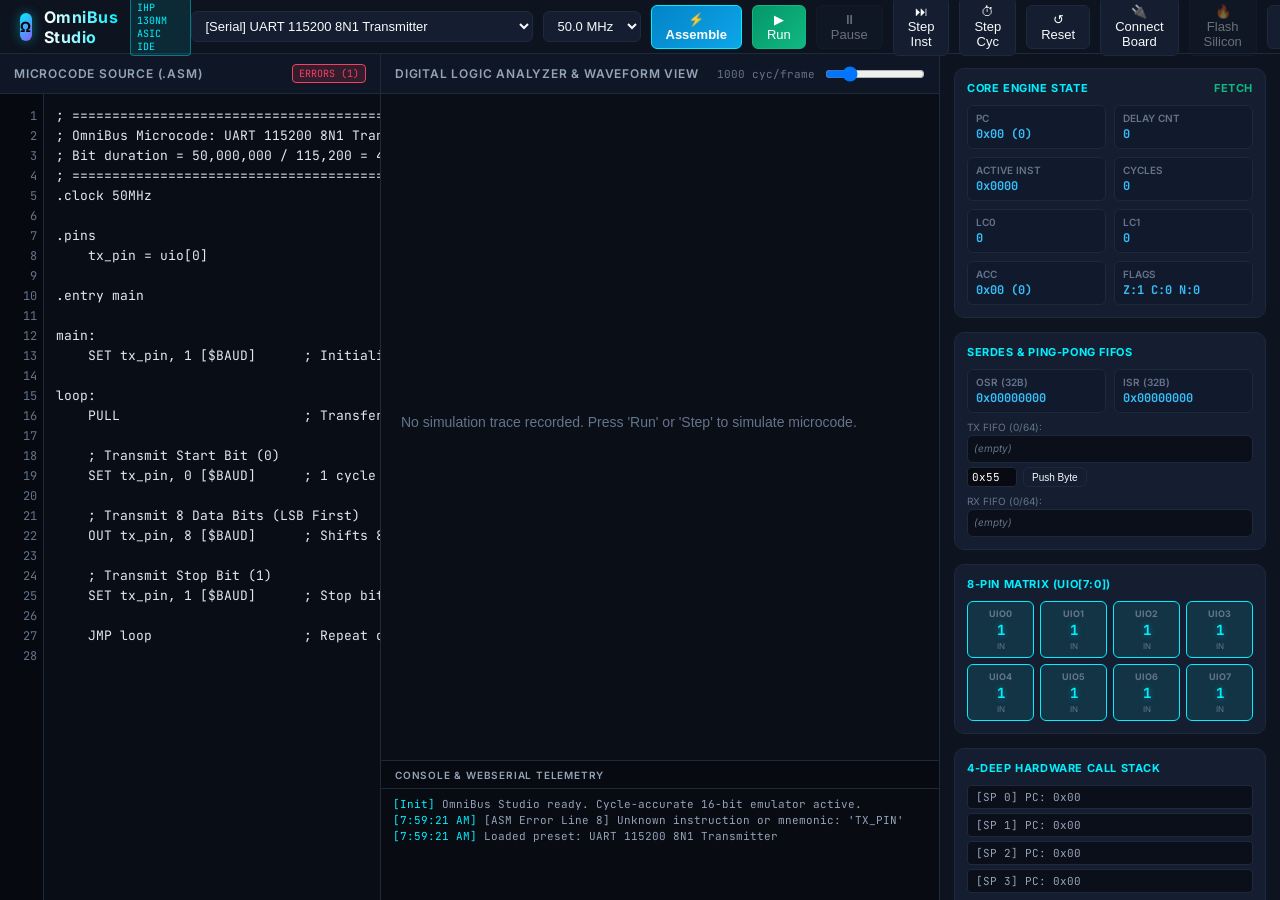
==== web_ide/index.html @ 650d601a "feat(web_ide): Task 31 OmniBus Studio - Interactive Web IDE & Silicon Emulator" ====
<!DOCTYPE html>
<html lang="en">
<head>
    <meta charset="UTF-8">
    <meta name="viewport" content="width=device-width, initial-scale=1.0">
    <title>OmniBus Studio | Interactive Web IDE & Silicon Emulator</title>
    <meta name="description" content="Cycle-accurate silicon micro-engine emulator, macro assembler, logic analyzer, and WebSerial flasher for the OmniBus Protocol Emulator ASIC.">
    <link rel="stylesheet" href="css/style.css">
</head>
<body>

    <!-- Top Navigation & Global Toolbar -->
    <header class="top-nav">
        <div class="brand-section">
            <div class="brand-logo">Ω</div>
            <h1 class="brand-title">OmniBus Studio</h1>
            <span class="brand-chip-tag">IHP 130nm ASIC IDE</span>
        </div>

        <div class="toolbar-actions">
            <!-- Preset Selector -->
            <select id="preset-select" class="select-control" title="Select Example Preset"></select>

            <!-- Clock Frequency -->
            <select id="clock-freq-select" class="select-control" title="Master Clock Frequency">
                <option value="50000000" selected>50.0 MHz</option>
                <option value="25000000">25.0 MHz</option>
                <option value="12000000">12.0 MHz</option>
            </select>

            <!-- Execution Controls -->
            <button id="btn-assemble" class="btn btn-primary" title="Assemble Microcode (Ctrl+B)">⚡ Assemble</button>
            <button id="btn-run" class="btn btn-success" title="Run Continuous Simulation">▶ Run</button>
            <button id="btn-pause" class="btn" disabled title="Pause Simulation">⏸ Pause</button>
            <button id="btn-step-inst" class="btn" title="Step 1 Instruction">⏭ Step Inst</button>
            <button id="btn-step-cycle" class="btn" title="Step 1 Clock Cycle">⏱ Step Cyc</button>
            <button id="btn-reset" class="btn" title="Reset Micro-engine">↺ Reset</button>

            <!-- Hardware WebSerial Flasher -->
            <button id="btn-connect-serial" class="btn" title="Connect to Tang Console 60K / Nano 20K via WebSerial">🔌 Connect Board</button>
            <button id="btn-flash-serial" class="btn" disabled title="Flash Microcode to FPGA Silicon">🔥 Flash Silicon</button>

            <!-- Export Buttons -->
            <button id="btn-export-hex" class="btn" title="Export Verilog $readmemh HEX">💾 Hex</button>
            <button id="btn-export-vcd" class="btn" title="Export Sigrok/PulseView VCD">📈 VCD</button>
        </div>
    </header>

    <!-- Main Multi-Pane Workspace -->
    <main class="main-workspace">
        
        <!-- Left Pane: Microcode Editor -->
        <section class="panel editor-panel">
            <div class="panel-header">
                <div class="panel-title">
                    <span>Microcode Source (.asm)</span>
                </div>
                <div id="status-badge" class="status-badge ok">READY</div>
            </div>

            <div class="editor-container">
                <div id="line-numbers" class="line-numbers">1</div>
                <textarea id="code-editor" class="code-textarea" spellcheck="false" placeholder="; Enter OmniBus 16-bit microcode here..."></textarea>
            </div>
        </section>

        <!-- Center Pane: Logic Analyzer Waveform & Console -->
        <section class="panel center-pane">
            <div class="panel-header">
                <div class="panel-title">
                    <span>Digital Logic Analyzer & Waveform View</span>
                </div>
                <div style="display: flex; align-items: center; gap: 10px;">
                    <span id="speed-label" style="font-size: 11px; font-family: var(--font-mono); color: var(--text-dim);">1000 cyc/frame</span>
                    <input type="range" id="speed-slider" min="1" max="5000" value="1000" style="width: 100px;">
                </div>
            </div>

            <div class="waveform-viewport">
                <canvas id="waveform-canvas"></canvas>
            </div>

            <div class="console-panel">
                <div class="panel-header" style="height: 28px; background: #070A10;">
                    <span class="panel-title" style="font-size: 10px;">Console & WebSerial Telemetry</span>
                </div>
                <div id="terminal-output" class="console-output">
                    <div class="log-line"><span class="log-time">[Init]</span> OmniBus Studio ready. Cycle-accurate 16-bit emulator active.</div>
                </div>
            </div>
        </section>

        <!-- Right Pane: Silicon Inspector & Subsystems -->
        <aside class="panel inspector-pane">
            
            <!-- Core Registers -->
            <div class="card">
                <div class="card-title">
                    <span>Core Engine State</span>
                    <span id="val-state" style="color: var(--accent-emerald);">FETCH</span>
                </div>
                <div class="register-grid">
                    <div class="reg-item"><div class="reg-label">PC</div><div id="val-pc" class="reg-val">0x00</div></div>
                    <div class="reg-item"><div class="reg-label">Delay Cnt</div><div id="val-delay" class="reg-val">0</div></div>
                    <div class="reg-item"><div class="reg-label">Active Inst</div><div id="val-inst" class="reg-val">0x0000</div></div>
                    <div class="reg-item"><div class="reg-label">Cycles</div><div id="val-cycles" class="reg-val">0</div></div>
                    <div class="reg-item"><div class="reg-label">LC0</div><div id="val-lc0" class="reg-val">0</div></div>
                    <div class="reg-item"><div class="reg-label">LC1</div><div id="val-lc1" class="reg-val">0</div></div>
                    <div class="reg-item"><div class="reg-label">ACC</div><div id="val-acc" class="reg-val">0x00</div></div>
                    <div class="reg-item"><div class="reg-label">Flags</div><div id="val-flags" class="reg-val">Z:1 C:0</div></div>
                </div>
            </div>

            <!-- Shift Registers & FIFOs -->
            <div class="card">
                <div class="card-title">
                    <span>SERDES & Ping-Pong FIFOs</span>
                </div>
                <div class="register-grid" style="margin-bottom: 8px;">
                    <div class="reg-item"><div class="reg-label">OSR (32b)</div><div id="val-osr" class="reg-val">0x00000000</div></div>
                    <div class="reg-item"><div class="reg-label">ISR (32b)</div><div id="val-isr" class="reg-val">0x00000000</div></div>
                </div>

                <div style="font-size: 10px; color: var(--text-dim); margin: 6px 0 2px 0;">TX FIFO (<span id="val-tx-count">0/64</span>):</div>
                <div id="tx-fifo-list" class="fifo-container"></div>
                <div style="display: flex; gap: 6px; margin-top: 4px;">
                    <input type="text" id="input-tx-byte" value="0x55" style="width: 50px; background: #070A10; border: 1px solid var(--border-subtle); color: #FFF; font-family: var(--font-mono); font-size: 11px; padding: 2px 4px; border-radius: 4px;">
                    <button id="btn-inject-tx" class="btn" style="padding: 2px 8px; font-size: 10px;">Push Byte</button>
                </div>

                <div style="font-size: 10px; color: var(--text-dim); margin: 8px 0 2px 0;">RX FIFO (<span id="val-rx-count">0/64</span>):</div>
                <div id="rx-fifo-list" class="fifo-container"></div>
            </div>

            <!-- Pin Matrix & Open-Drain Status -->
            <div class="card">
                <div class="card-title">
                    <span>8-Pin Matrix (uio[7:0])</span>
                </div>
                <div class="pin-matrix-grid">
                    <div id="pin-0" class="pin-badge"><div class="pin-name">UIO0</div><div class="pin-level">0</div><div class="pin-mode">IN</div></div>
                    <div id="pin-1" class="pin-badge"><div class="pin-name">UIO1</div><div class="pin-level">0</div><div class="pin-mode">IN</div></div>
                    <div id="pin-2" class="pin-badge"><div class="pin-name">UIO2</div><div class="pin-level">0</div><div class="pin-mode">IN</div></div>
                    <div id="pin-3" class="pin-badge"><div class="pin-name">UIO3</div><div class="pin-level">0</div><div class="pin-mode">IN</div></div>
                    <div id="pin-4" class="pin-badge"><div class="pin-name">UIO4</div><div class="pin-level">0</div><div class="pin-mode">IN</div></div>
                    <div id="pin-5" class="pin-badge"><div class="pin-name">UIO5</div><div class="pin-level">0</div><div class="pin-mode">IN</div></div>
                    <div id="pin-6" class="pin-badge"><div class="pin-name">UIO6</div><div class="pin-level">0</div><div class="pin-mode">IN</div></div>
                    <div id="pin-7" class="pin-badge"><div class="pin-name">UIO7</div><div class="pin-level">0</div><div class="pin-mode">IN</div></div>
                </div>
            </div>

            <!-- Hardware Call Stack -->
            <div class="card">
                <div class="card-title">
                    <span>4-Deep Hardware Call Stack</span>
                </div>
                <div id="call-stack-container"></div>
            </div>

            <!-- Assembled Machine Code Inspector -->
            <div class="card">
                <div class="card-title">
                    <span>Machine Code (Hex / Disasm)</span>
                </div>
                <div id="hex-view-container" class="hex-view-container"></div>
            </div>

        </aside>
    </main>

    <!-- Main Module Entry Point -->
    <script type="module" src="js/app.js"></script>
</body>
</html>
---- web_ide/css/style.css ----
/* =============================================================================
   File        : style.css
   Description : OmniBus Web IDE Modern Cyberpunk / Dark Glassmorphism Theme
   License     : MIT License
   ============================================================================= */

@import url('https://fonts.googleapis.com/css2?family=Inter:wght@300;400;500;600;700&family=JetBrains+Mono:wght@400;500;700&display=swap');

:root {
    --bg-base: #070A10;
    --bg-surface: #0D131F;
    --bg-panel: rgba(16, 24, 39, 0.85);
    --bg-card: #141E30;
    --bg-highlight: #1E293B;

    --border-subtle: #1E293B;
    --border-glow: rgba(0, 240, 255, 0.3);

    --primary-cyan: #00F0FF;
    --primary-cyan-glow: rgba(0, 240, 255, 0.4);
    --accent-emerald: #10B981;
    --accent-emerald-glow: rgba(16, 185, 129, 0.3);
    --accent-purple: #8B5CF6;
    --accent-purple-glow: rgba(139, 92, 246, 0.3);
    --accent-amber: #F59E0B;
    --accent-crimson: #F43F5E;
    --accent-pink: #EC4899;

    --text-main: #F8FAFC;
    --text-muted: #94A3B8;
    --text-dim: #64748B;

    --font-sans: 'Inter', -apple-system, BlinkMacSystemFont, sans-serif;
    --font-mono: 'JetBrains Mono', 'Fira Code', monospace;
    --radius-sm: 6px;
    --radius-md: 10px;
    --radius-lg: 14px;
}

* {
    box-sizing: border-box;
    margin: 0;
    padding: 0;
}

body {
    background-color: var(--bg-base);
    color: var(--text-main);
    font-family: var(--font-sans);
    height: 100vh;
    display: flex;
    flex-direction: column;
    overflow: hidden;
    background-image: 
        radial-gradient(circle at 10% 20%, rgba(0, 240, 255, 0.05) 0%, transparent 40%),
        radial-gradient(circle at 90% 80%, rgba(139, 92, 246, 0.05) 0%, transparent 40%);
}

/* Header & Top Bar */
.top-nav {
    height: 54px;
    background: var(--bg-surface);
    border-bottom: 1px solid var(--border-subtle);
    display: flex;
    align-items: center;
    justify-content: space-between;
    padding: 0 20px;
    z-index: 10;
}

.brand-section {
    display: flex;
    align-items: center;
    gap: 12px;
}

.brand-logo {
    width: 28px;
    height: 28px;
    background: linear-gradient(135deg, var(--primary-cyan), var(--accent-purple));
    border-radius: var(--radius-sm);
    display: flex;
    align-items: center;
    justify-content: center;
    box-shadow: 0 0 12px var(--primary-cyan-glow);
    font-weight: bold;
    font-size: 14px;
    color: #000;
}

.brand-title {
    font-size: 16px;
    font-weight: 700;
    letter-spacing: 0.5px;
    background: linear-gradient(90deg, #FFFFFF, var(--primary-cyan));
    -webkit-background-clip: text;
    -webkit-text-fill-color: transparent;
}

.brand-chip-tag {
    font-size: 10px;
    font-family: var(--font-mono);
    background: rgba(0, 240, 255, 0.1);
    color: var(--primary-cyan);
    border: 1px solid var(--primary-cyan-glow);
    padding: 2px 6px;
    border-radius: 4px;
    text-transform: uppercase;
}

.toolbar-actions {
    display: flex;
    align-items: center;
    gap: 10px;
}

/* Controls & Buttons */
.btn {
    background: var(--bg-card);
    color: var(--text-main);
    border: 1px solid var(--border-subtle);
    padding: 6px 14px;
    border-radius: var(--radius-sm);
    font-size: 13px;
    font-weight: 500;
    cursor: pointer;
    display: inline-flex;
    align-items: center;
    gap: 6px;
    transition: all 0.2s cubic-bezier(0.4, 0, 0.2, 1);
}

.btn:hover:not(:disabled) {
    background: var(--bg-highlight);
    border-color: var(--primary-cyan);
    color: var(--primary-cyan);
    box-shadow: 0 0 10px var(--primary-cyan-glow);
}

.btn:disabled {
    opacity: 0.4;
    cursor: not-allowed;
}

.btn-primary {
    background: linear-gradient(135deg, #0284C7, #0EA5E9);
    border: 1px solid var(--primary-cyan);
    color: #FFFFFF;
    font-weight: 600;
}

.btn-primary:hover:not(:disabled) {
    background: linear-gradient(135deg, #0EA5E9, var(--primary-cyan));
    box-shadow: 0 0 15px var(--primary-cyan-glow);
}

.btn-success {
    background: linear-gradient(135deg, #059669, var(--accent-emerald));
    border: 1px solid var(--accent-emerald);
    color: #FFFFFF;
}

.btn-success:hover:not(:disabled) {
    box-shadow: 0 0 15px var(--accent-emerald-glow);
}

.select-control {
    background: var(--bg-card);
    color: var(--text-main);
    border: 1px solid var(--border-subtle);
    padding: 6px 10px;
    border-radius: var(--radius-sm);
    font-size: 13px;
    outline: none;
    cursor: pointer;
}

.select-control:focus {
    border-color: var(--primary-cyan);
    box-shadow: 0 0 8px var(--primary-cyan-glow);
}

/* Main Layout Grid */
.main-workspace {
    flex: 1;
    display: grid;
    grid-template-columns: 380px 1fr 340px;
    gap: 1px;
    background: var(--border-subtle);
    overflow: hidden;
}

.panel {
    background: var(--bg-surface);
    display: flex;
    flex-direction: column;
    overflow: hidden;
}

.panel-header {
    height: 40px;
    background: var(--bg-panel);
    border-bottom: 1px solid var(--border-subtle);
    padding: 0 14px;
    display: flex;
    align-items: center;
    justify-content: space-between;
}

.panel-title {
    font-size: 12px;
    font-weight: 600;
    text-transform: uppercase;
    letter-spacing: 0.8px;
    color: var(--text-muted);
    display: flex;
    align-items: center;
    gap: 6px;
}

.status-badge {
    font-size: 10px;
    font-family: var(--font-mono);
    padding: 2px 6px;
    border-radius: 4px;
    background: #334155;
    color: #94A3B8;
}

.status-badge.ok {
    background: rgba(16, 185, 129, 0.15);
    color: var(--accent-emerald);
    border: 1px solid var(--accent-emerald);
}

.status-badge.error {
    background: rgba(244, 63, 94, 0.15);
    color: var(--accent-crimson);
    border: 1px solid var(--accent-crimson);
}

/* Code Editor Pane */
.editor-container {
    flex: 1;
    display: flex;
    background: #090D16;
    overflow: hidden;
    position: relative;
}

.line-numbers {
    width: 44px;
    padding: 12px 6px 12px 0;
    background: #060910;
    color: var(--text-dim);
    font-family: var(--font-mono);
    font-size: 12px;
    line-height: 20px;
    text-align: right;
    user-select: none;
    border-right: 1px solid var(--border-subtle);
}

.code-textarea {
    flex: 1;
    background: transparent;
    color: #E2E8F0;
    font-family: var(--font-mono);
    font-size: 13px;
    line-height: 20px;
    padding: 12px;
    border: none;
    outline: none;
    resize: none;
    white-space: pre;
    overflow-x: auto;
    tab-size: 4;
}

/* Center Pane: Waveform & Logic Analyzer */
.center-pane {
    display: flex;
    flex-direction: column;
    overflow: hidden;
}

.waveform-viewport {
    flex: 1;
    background: #0A0E17;
    position: relative;
    overflow: hidden;
}

#waveform-canvas {
    width: 100%;
    height: 100%;
    display: block;
    cursor: crosshair;
}

/* Bottom Console / Terminal */
.console-panel {
    height: 140px;
    background: #080B12;
    border-top: 1px solid var(--border-subtle);
    display: flex;
    flex-direction: column;
}

.console-output {
    flex: 1;
    padding: 8px 12px;
    font-family: var(--font-mono);
    font-size: 11px;
    color: #94A3B8;
    overflow-y: auto;
}

.log-line {
    margin-bottom: 2px;
}

.log-time {
    color: var(--primary-cyan);
}

/* Right Pane: Inspector & Silicon Registers */
.inspector-pane {
    padding: 14px;
    overflow-y: auto;
    display: flex;
    flex-direction: column;
    gap: 14px;
}

.card {
    background: var(--bg-card);
    border: 1px solid var(--border-subtle);
    border-radius: var(--radius-md);
    padding: 12px;
}

.card-title {
    font-size: 11px;
    font-weight: 700;
    text-transform: uppercase;
    letter-spacing: 0.6px;
    color: var(--primary-cyan);
    margin-bottom: 10px;
    display: flex;
    justify-content: space-between;
}

.register-grid {
    display: grid;
    grid-template-columns: 1fr 1fr;
    gap: 8px;
}

.reg-item {
    background: rgba(15, 23, 42, 0.6);
    border: 1px solid #1E293B;
    border-radius: var(--radius-sm);
    padding: 6px 8px;
}

.reg-label {
    font-size: 10px;
    font-weight: 600;
    color: var(--text-dim);
    text-transform: uppercase;
}

.reg-val {
    font-family: var(--font-mono);
    font-size: 12px;
    font-weight: 700;
    color: #38BDF8;
    margin-top: 2px;
}

/* Pin Matrix Indicators */
.pin-matrix-grid {
    display: grid;
    grid-template-columns: repeat(4, 1fr);
    gap: 6px;
}

.pin-badge {
    background: #0F172A;
    border: 1px solid #1E293B;
    border-radius: var(--radius-sm);
    padding: 6px;
    text-align: center;
    transition: all 0.2s;
}

.pin-name {
    font-size: 9px;
    font-weight: 700;
    color: var(--text-dim);
}

.pin-level {
    font-family: var(--font-mono);
    font-size: 14px;
    font-weight: 700;
    margin: 2px 0;
}

.pin-mode {
    font-size: 8px;
    color: #64748B;
    text-transform: uppercase;
}

.pin-high {
    border-color: var(--primary-cyan);
    background: rgba(0, 240, 255, 0.1);
}

.pin-high .pin-level {
    color: var(--primary-cyan);
    text-shadow: 0 0 6px var(--primary-cyan-glow);
}

.pin-low {
    border-color: #334155;
    background: rgba(51, 65, 85, 0.2);
}

.pin-low .pin-level {
    color: #64748B;
}

.pin-od {
    border-style: dashed;
}

/* Call Stack */
.stack-slot {
    font-family: var(--font-mono);
    font-size: 11px;
    padding: 4px 8px;
    background: #0B0F19;
    border: 1px solid #1E293B;
    border-radius: 4px;
    margin-bottom: 4px;
    color: #94A3B8;
}

.stack-slot.active-slot {
    border-color: var(--accent-purple);
    background: rgba(139, 92, 246, 0.15);
    color: #C084FC;
}

/* FIFOs */
.fifo-container {
    display: flex;
    flex-wrap: wrap;
    gap: 4px;
    min-height: 28px;
    background: #0B0F19;
    border: 1px solid #1E293B;
    border-radius: var(--radius-sm);
    padding: 6px;
}

.fifo-byte {
    font-family: var(--font-mono);
    font-size: 10px;
    background: rgba(0, 240, 255, 0.15);
    color: var(--primary-cyan);
    border: 1px solid var(--primary-cyan-glow);
    padding: 2px 4px;
    border-radius: 3px;
}

.empty {
    font-size: 10px;
    color: var(--text-dim);
    font-style: italic;
}

/* Hex view container */
.hex-view-container {
    max-height: 180px;
    overflow-y: auto;
    font-family: var(--font-mono);
    font-size: 11px;
    background: #080B12;
    padding: 6px;
    border-radius: var(--radius-sm);
    border: 1px solid var(--border-subtle);
}

.hex-row {
    display: flex;
    gap: 10px;
    padding: 2px 4px;
}

.hex-row.hex-active {
    background: rgba(0, 240, 255, 0.15);
    color: var(--primary-cyan);
    border-radius: 2px;
}

.hex-pc {
    color: var(--accent-purple);
}

.hex-word {
    color: var(--accent-emerald);
}

.hex-asm {
    color: var(--text-muted);
}
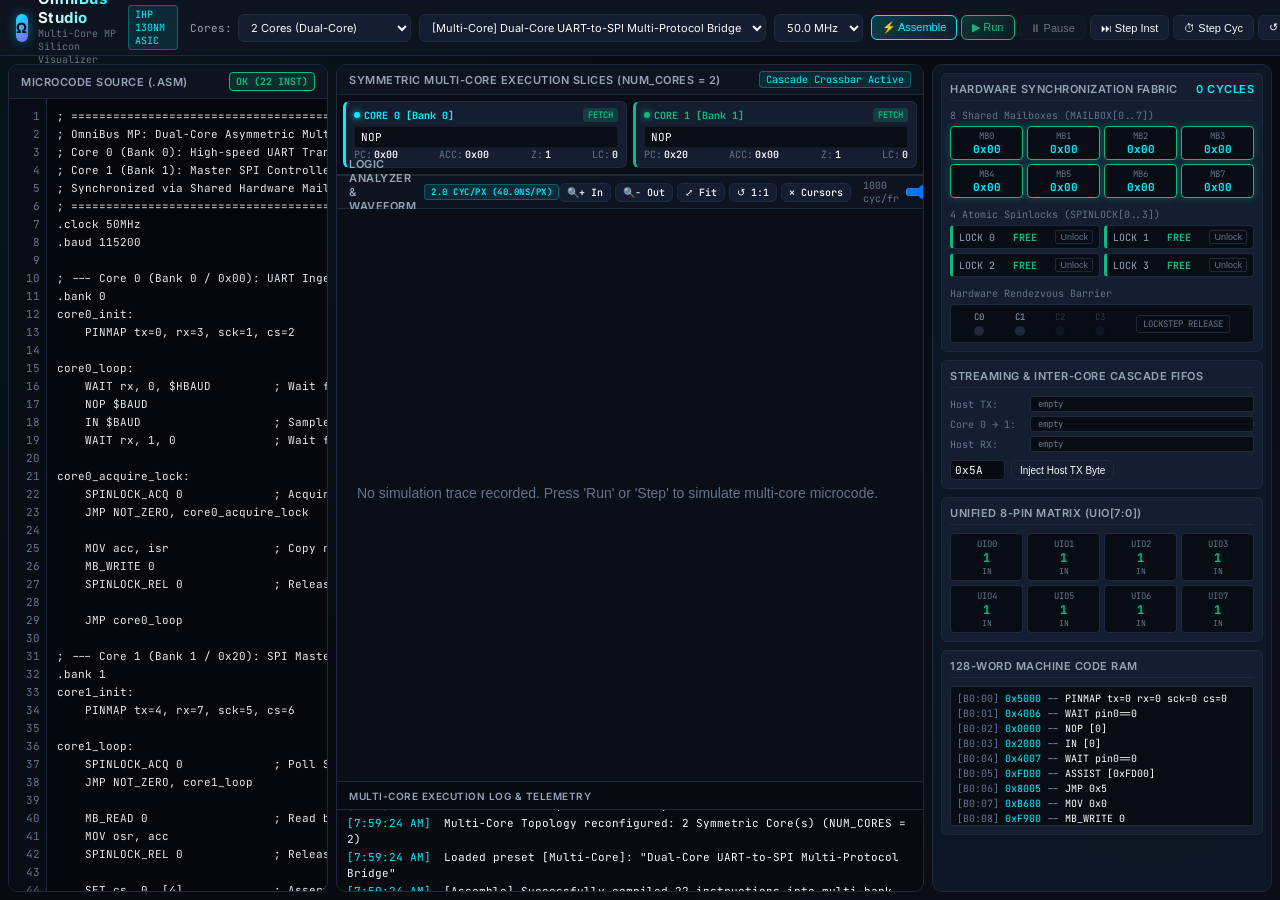
==== commit 27b4a3bb: "feat(web_ide): Add multi-core visualizer, waveform time zoom controls, fit trace, and keyboard short" ====
--- a/web_ide/index.html
+++ b/web_ide/index.html
@@ -3,8 +3,8 @@
 <head>
     <meta charset="UTF-8">
     <meta name="viewport" content="width=device-width, initial-scale=1.0">
-    <title>OmniBus Studio | Interactive Web IDE & Silicon Emulator</title>
-    <meta name="description" content="Cycle-accurate silicon micro-engine emulator, macro assembler, logic analyzer, and WebSerial flasher for the OmniBus Protocol Emulator ASIC.">
+    <title>OmniBus Studio | Multi-Core MP Visualizer & Silicon Emulator</title>
+    <meta name="description" content="Cycle-accurate multi-core silicon micro-engine emulator, macro assembler, logic analyzer, shared mailbox & spinlock visualizer, and WebSerial flasher for the OmniBus MP ASIC.">
     <link rel="stylesheet" href="css/style.css">
 </head>
 <body>
@@ -13,36 +13,59 @@
     <header class="top-nav">
         <div class="brand-section">
             <div class="brand-logo">Ω</div>
-            <h1 class="brand-title">OmniBus Studio</h1>
-            <span class="brand-chip-tag">IHP 130nm ASIC IDE</span>
+            <div>
+                <h1 class="brand-title">OmniBus Studio</h1>
+                <div class="brand-subtitle">Multi-Core MP Silicon Visualizer</div>
+            </div>
+            <span class="brand-chip-tag">IHP 130nm ASIC</span>
         </div>
 
         <div class="toolbar-actions">
+            <!-- Multi-Core Topology Selector -->
+            <div class="toolbar-group">
+                <label for="core-count-select" class="toolbar-label">Cores:</label>
+                <select id="core-count-select" class="select-control" title="Configurable Core Topology (NUM_CORES)">
+                    <option value="1">1 Core (Single)</option>
+                    <option value="2" selected>2 Cores (Dual-Core)</option>
+                    <option value="4">4 Cores (Quad-Core Grid)</option>
+                </select>
+            </div>
+
             <!-- Preset Selector -->
-            <select id="preset-select" class="select-control" title="Select Example Preset"></select>
+            <div class="toolbar-group">
+                <select id="preset-select" class="select-control" style="min-width: 200px;" title="Select Multi-Core Example Preset"></select>
+            </div>
 
             <!-- Clock Frequency -->
-            <select id="clock-freq-select" class="select-control" title="Master Clock Frequency">
-                <option value="50000000" selected>50.0 MHz</option>
-                <option value="25000000">25.0 MHz</option>
-                <option value="12000000">12.0 MHz</option>
-            </select>
+            <div class="toolbar-group">
+                <select id="clock-freq-select" class="select-control" title="Master Clock Frequency">
+                    <option value="50000000" selected>50.0 MHz</option>
+                    <option value="25000000">25.0 MHz</option>
+                    <option value="12000000">12.0 MHz</option>
+                </select>
+            </div>
 
             <!-- Execution Controls -->
-            <button id="btn-assemble" class="btn btn-primary" title="Assemble Microcode (Ctrl+B)">⚡ Assemble</button>
-            <button id="btn-run" class="btn btn-success" title="Run Continuous Simulation">▶ Run</button>
-            <button id="btn-pause" class="btn" disabled title="Pause Simulation">⏸ Pause</button>
-            <button id="btn-step-inst" class="btn" title="Step 1 Instruction">⏭ Step Inst</button>
-            <button id="btn-step-cycle" class="btn" title="Step 1 Clock Cycle">⏱ Step Cyc</button>
-            <button id="btn-reset" class="btn" title="Reset Micro-engine">↺ Reset</button>
+            <div class="btn-group">
+                <button id="btn-assemble" class="btn btn-primary" title="Assemble Microcode (Ctrl+B)">⚡ Assemble</button>
+                <button id="btn-run" class="btn btn-success" title="Run Continuous Simulation">▶ Run</button>
+                <button id="btn-pause" class="btn" disabled title="Pause Simulation">⏸ Pause</button>
+                <button id="btn-step-inst" class="btn" title="Step 1 Instruction (All Cores)">⏭ Step Inst</button>
+                <button id="btn-step-cycle" class="btn" title="Step 1 Clock Cycle">⏱ Step Cyc</button>
+                <button id="btn-reset" class="btn" title="Reset Multi-Engine">↺ Reset</button>
+            </div>
 
             <!-- Hardware WebSerial Flasher -->
-            <button id="btn-connect-serial" class="btn" title="Connect to Tang Console 60K / Nano 20K via WebSerial">🔌 Connect Board</button>
-            <button id="btn-flash-serial" class="btn" disabled title="Flash Microcode to FPGA Silicon">🔥 Flash Silicon</button>
+            <div class="btn-group">
+                <button id="btn-connect-serial" class="btn" title="Connect to FPGA Board via WebSerial">🔌 Connect</button>
+                <button id="btn-flash-serial" class="btn" disabled title="Flash Microcode to FPGA Silicon">🔥 Flash</button>
+            </div>
 
             <!-- Export Buttons -->
-            <button id="btn-export-hex" class="btn" title="Export Verilog $readmemh HEX">💾 Hex</button>
-            <button id="btn-export-vcd" class="btn" title="Export Sigrok/PulseView VCD">📈 VCD</button>
+            <div class="btn-group">
+                <button id="btn-export-hex" class="btn" title="Export Verilog $readmemh HEX">💾 Hex</button>
+                <button id="btn-export-vcd" class="btn" title="Export Sigrok VCD">📈 VCD</button>
+            </div>
         </div>
     </header>
 
@@ -60,19 +83,109 @@
 
             <div class="editor-container">
                 <div id="line-numbers" class="line-numbers">1</div>
-                <textarea id="code-editor" class="code-textarea" spellcheck="false" placeholder="; Enter OmniBus 16-bit microcode here..."></textarea>
+                <textarea id="code-editor" class="code-textarea" spellcheck="false" placeholder="; Enter OmniBus multi-core microcode here..."></textarea>
             </div>
         </section>
 
-        <!-- Center Pane: Logic Analyzer Waveform & Console -->
+        <!-- Center Pane: Multi-Core Execution Grid & Logic Analyzer -->
         <section class="panel center-pane">
-            <div class="panel-header">
-                <div class="panel-title">
-                    <span>Digital Logic Analyzer & Waveform View</span>
-                </div>
-                <div style="display: flex; align-items: center; gap: 10px;">
-                    <span id="speed-label" style="font-size: 11px; font-family: var(--font-mono); color: var(--text-dim);">1000 cyc/frame</span>
-                    <input type="range" id="speed-slider" min="1" max="5000" value="1000" style="width: 100px;">
+            
+            <!-- Multi-Core Real-time Execution Grid -->
+            <div class="multicore-grid-header">
+                <span class="panel-title" style="font-size: 11px;">Symmetric Multi-Core Execution Slices (NUM_CORES = <span id="label-num-cores">2</span>)</span>
+                <div class="stream-mode-badge" id="badge-stream-mode">Cascade Crossbar Active</div>
+            </div>
+            
+            <div class="multicore-slices-container" id="multicore-slices-container">
+                <!-- Core 0 Tile -->
+                <div class="core-card core-0" id="core-card-0">
+                    <div class="core-header">
+                        <div class="core-title-badge"><span class="core-dot"></span>CORE 0 [Bank 0]</div>
+                        <div class="core-state-pill" id="core-state-0">FETCH</div>
+                    </div>
+                    <div class="core-body">
+                        <div class="core-inst-display" id="core-inst-0">PINMAP tx=0, rx=3</div>
+                        <div class="core-reg-row">
+                            <div class="core-reg"><span class="lbl">PC:</span><span class="val" id="core-pc-0">0x00</span></div>
+                            <div class="core-reg"><span class="lbl">ACC:</span><span class="val" id="core-acc-0">0x00</span></div>
+                            <div class="core-reg"><span class="lbl">Z:</span><span class="val" id="core-fz-0">1</span></div>
+                            <div class="core-reg"><span class="lbl">LC:</span><span class="val" id="core-lc0-0">0</span></div>
+                        </div>
+                    </div>
+                </div>
+
+                <!-- Core 1 Tile -->
+                <div class="core-card core-1" id="core-card-1">
+                    <div class="core-header">
+                        <div class="core-title-badge"><span class="core-dot"></span>CORE 1 [Bank 1]</div>
+                        <div class="core-state-pill" id="core-state-1">FETCH</div>
+                    </div>
+                    <div class="core-body">
+                        <div class="core-inst-display" id="core-inst-1">PINMAP tx=4, rx=7</div>
+                        <div class="core-reg-row">
+                            <div class="core-reg"><span class="lbl">PC:</span><span class="val" id="core-pc-1">0x20</span></div>
+                            <div class="core-reg"><span class="lbl">ACC:</span><span class="val" id="core-acc-1">0x00</span></div>
+                            <div class="core-reg"><span class="lbl">Z:</span><span class="val" id="core-fz-1">1</span></div>
+                            <div class="core-reg"><span class="lbl">LC:</span><span class="val" id="core-lc0-1">0</span></div>
+                        </div>
+                    </div>
+                </div>
+
+                <!-- Core 2 Tile -->
+                <div class="core-card core-2" id="core-card-2" style="display: none;">
+                    <div class="core-header">
+                        <div class="core-title-badge"><span class="core-dot"></span>CORE 2 [Bank 2]</div>
+                        <div class="core-state-pill" id="core-state-2">FETCH</div>
+                    </div>
+                    <div class="core-body">
+                        <div class="core-inst-display" id="core-inst-2">CRC_INIT SMBUS</div>
+                        <div class="core-reg-row">
+                            <div class="core-reg"><span class="lbl">PC:</span><span class="val" id="core-pc-2">0x40</span></div>
+                            <div class="core-reg"><span class="lbl">ACC:</span><span class="val" id="core-acc-2">0x00</span></div>
+                            <div class="core-reg"><span class="lbl">Z:</span><span class="val" id="core-fz-2">1</span></div>
+                            <div class="core-reg"><span class="lbl">LC:</span><span class="val" id="core-lc0-2">0</span></div>
+                        </div>
+                    </div>
+                </div>
+
+                <!-- Core 3 Tile -->
+                <div class="core-card core-3" id="core-card-3" style="display: none;">
+                    <div class="core-header">
+                        <div class="core-title-badge"><span class="core-dot"></span>CORE 3 [Bank 3]</div>
+                        <div class="core-state-pill" id="core-state-3">FETCH</div>
+                    </div>
+                    <div class="core-body">
+                        <div class="core-inst-display" id="core-inst-3">SET cs, 0</div>
+                        <div class="core-reg-row">
+                            <div class="core-reg"><span class="lbl">PC:</span><span class="val" id="core-pc-3">0x60</span></div>
+                            <div class="core-reg"><span class="lbl">ACC:</span><span class="val" id="core-acc-3">0x00</span></div>
+                            <div class="core-reg"><span class="lbl">Z:</span><span class="val" id="core-fz-3">1</span></div>
+                            <div class="core-reg"><span class="lbl">LC:</span><span class="val" id="core-lc0-3">0</span></div>
+                        </div>
+                    </div>
+                </div>
+            </div>
+
+            <!-- Waveform View & Logic Analyzer -->
+            <div class="panel-header" style="border-top: 1px solid var(--border-subtle);">
+                <div class="panel-title" style="display: flex; align-items: center; gap: 8px;">
+                    <span>Logic Analyzer & Waveform View</span>
+                    <span id="waveform-scale-badge" class="scale-badge" title="Current Time Scale Resolution">2.0 cyc/px</span>
+                </div>
+                <div class="waveform-toolbar-controls">
+                    <!-- Zoom & Navigation Buttons -->
+                    <div class="btn-group">
+                        <button id="btn-zoom-in" class="btn btn-sm" title="Zoom In (+ / Scroll Up)">🔍+ In</button>
+                        <button id="btn-zoom-out" class="btn btn-sm" title="Zoom Out (- / Scroll Down)">🔍- Out</button>
+                        <button id="btn-zoom-fit" class="btn btn-sm" title="Fit Entire Simulation Trace (Key: 0)">⤢ Fit</button>
+                        <button id="btn-zoom-reset" class="btn btn-sm" title="Reset Zoom to 100% (Key: 1)">↺ 1:1</button>
+                        <button id="btn-clear-cursors" class="btn btn-sm" title="Clear Measurement Cursors (Esc)">✕ Cursors</button>
+                    </div>
+                    <!-- Sim Speed Slider -->
+                    <div style="display: flex; align-items: center; gap: 6px; margin-left: 4px;">
+                        <span id="speed-label" style="font-size: 10px; font-family: var(--font-mono); color: var(--text-dim);">1000 cyc/fr</span>
+                        <input type="range" id="speed-slider" min="1" max="5000" value="1000" style="width: 75px;" title="Simulation speed">
+                    </div>
                 </div>
             </div>
 
@@ -80,62 +193,98 @@
                 <canvas id="waveform-canvas"></canvas>
             </div>
 
+            <!-- Console Output -->
             <div class="console-panel">
                 <div class="panel-header" style="height: 28px; background: #070A10;">
-                    <span class="panel-title" style="font-size: 10px;">Console & WebSerial Telemetry</span>
+                    <span class="panel-title" style="font-size: 10px;">Multi-Core Execution Log & Telemetry</span>
                 </div>
                 <div id="terminal-output" class="console-output">
-                    <div class="log-line"><span class="log-time">[Init]</span> OmniBus Studio ready. Cycle-accurate 16-bit emulator active.</div>
+                    <div class="log-line"><span class="log-time">[Init]</span> OmniBus MP Studio ready. Multi-Core symmetric emulator active.</div>
                 </div>
             </div>
         </section>
 
-        <!-- Right Pane: Silicon Inspector & Subsystems -->
+        <!-- Right Pane: Hardware Synchronization & Inspector -->
         <aside class="panel inspector-pane">
             
-            <!-- Core Registers -->
+            <!-- Shared Synchronization Fabric Card -->
+            <div class="card sync-fabric-card">
+                <div class="card-title">
+                    <span>Hardware Synchronization Fabric</span>
+                    <span id="val-cycles" style="font-size: 11px; color: var(--primary-cyan);">0 Cycles</span>
+                </div>
+
+                <!-- 8 Shared Mailboxes -->
+                <div class="fabric-section-title">8 Shared Mailboxes (MAILBOX[0..7])</div>
+                <div class="mailbox-grid" id="mailbox-grid">
+                    <div class="mb-cell" id="mb-cell-0"><div class="mb-label">MB0</div><div class="mb-val" id="mb-val-0">0x00</div></div>
+                    <div class="mb-cell" id="mb-cell-1"><div class="mb-label">MB1</div><div class="mb-val" id="mb-val-1">0x00</div></div>
+                    <div class="mb-cell" id="mb-cell-2"><div class="mb-label">MB2</div><div class="mb-val" id="mb-val-2">0x00</div></div>
+                    <div class="mb-cell" id="mb-cell-3"><div class="mb-label">MB3</div><div class="mb-val" id="mb-val-3">0x00</div></div>
+                    <div class="mb-cell" id="mb-cell-4"><div class="mb-label">MB4</div><div class="mb-val" id="mb-val-4">0x00</div></div>
+                    <div class="mb-cell" id="mb-cell-5"><div class="mb-label">MB5</div><div class="mb-val" id="mb-val-5">0x00</div></div>
+                    <div class="mb-cell" id="mb-cell-6"><div class="mb-label">MB6</div><div class="mb-val" id="mb-val-6">0x00</div></div>
+                    <div class="mb-cell" id="mb-cell-7"><div class="mb-label">MB7</div><div class="mb-val" id="mb-val-7">0x00</div></div>
+                </div>
+
+                <!-- 4 Atomic Spinlocks -->
+                <div class="fabric-section-title" style="margin-top: 10px;">4 Atomic Spinlocks (SPINLOCK[0..3])</div>
+                <div class="spinlock-grid" id="spinlock-grid">
+                    <div class="spinlock-cell unlocked" id="lock-cell-0">
+                        <div class="lock-name">LOCK 0</div>
+                        <div class="lock-status" id="lock-status-0">FREE</div>
+                        <button class="btn-unlock" onclick="window.app?.forceUnlock(0)">Unlock</button>
+                    </div>
+                    <div class="spinlock-cell unlocked" id="lock-cell-1">
+                        <div class="lock-name">LOCK 1</div>
+                        <div class="lock-status" id="lock-status-1">FREE</div>
+                        <button class="btn-unlock" onclick="window.app?.forceUnlock(1)">Unlock</button>
+                    </div>
+                    <div class="spinlock-cell unlocked" id="lock-cell-2">
+                        <div class="lock-name">LOCK 2</div>
+                        <div class="lock-status" id="lock-status-2">FREE</div>
+                        <button class="btn-unlock" onclick="window.app?.forceUnlock(2)">Unlock</button>
+                    </div>
+                    <div class="spinlock-cell unlocked" id="lock-cell-3">
+                        <div class="lock-name">LOCK 3</div>
+                        <div class="lock-status" id="lock-status-3">FREE</div>
+                        <button class="btn-unlock" onclick="window.app?.forceUnlock(3)">Unlock</button>
+                    </div>
+                </div>
+
+                <!-- Barrier Rendezvous Radar -->
+                <div class="fabric-section-title" style="margin-top: 10px;">Hardware Rendezvous Barrier</div>
+                <div class="barrier-radar" id="barrier-radar">
+                    <div class="barrier-core-node" id="barrier-node-0"><span class="node-lbl">C0</span><div class="node-led"></div></div>
+                    <div class="barrier-core-node" id="barrier-node-1"><span class="node-lbl">C1</span><div class="node-led"></div></div>
+                    <div class="barrier-core-node" id="barrier-node-2"><span class="node-lbl">C2</span><div class="node-led"></div></div>
+                    <div class="barrier-core-node" id="barrier-node-3"><span class="node-lbl">C3</span><div class="node-led"></div></div>
+                    <div class="barrier-center-pulse" id="barrier-pulse">LOCKSTEP RELEASE</div>
+                </div>
+            </div>
+
+            <!-- Inter-Core Cascade Stream Queues -->
             <div class="card">
                 <div class="card-title">
-                    <span>Core Engine State</span>
-                    <span id="val-state" style="color: var(--accent-emerald);">FETCH</span>
-                </div>
-                <div class="register-grid">
-                    <div class="reg-item"><div class="reg-label">PC</div><div id="val-pc" class="reg-val">0x00</div></div>
-                    <div class="reg-item"><div class="reg-label">Delay Cnt</div><div id="val-delay" class="reg-val">0</div></div>
-                    <div class="reg-item"><div class="reg-label">Active Inst</div><div id="val-inst" class="reg-val">0x0000</div></div>
-                    <div class="reg-item"><div class="reg-label">Cycles</div><div id="val-cycles" class="reg-val">0</div></div>
-                    <div class="reg-item"><div class="reg-label">LC0</div><div id="val-lc0" class="reg-val">0</div></div>
-                    <div class="reg-item"><div class="reg-label">LC1</div><div id="val-lc1" class="reg-val">0</div></div>
-                    <div class="reg-item"><div class="reg-label">ACC</div><div id="val-acc" class="reg-val">0x00</div></div>
-                    <div class="reg-item"><div class="reg-label">Flags</div><div id="val-flags" class="reg-val">Z:1 C:0</div></div>
-                </div>
-            </div>
-
-            <!-- Shift Registers & FIFOs -->
-            <div class="card">
-                <div class="card-title">
-                    <span>SERDES & Ping-Pong FIFOs</span>
-                </div>
-                <div class="register-grid" style="margin-bottom: 8px;">
-                    <div class="reg-item"><div class="reg-label">OSR (32b)</div><div id="val-osr" class="reg-val">0x00000000</div></div>
-                    <div class="reg-item"><div class="reg-label">ISR (32b)</div><div id="val-isr" class="reg-val">0x00000000</div></div>
-                </div>
-
-                <div style="font-size: 10px; color: var(--text-dim); margin: 6px 0 2px 0;">TX FIFO (<span id="val-tx-count">0/64</span>):</div>
-                <div id="tx-fifo-list" class="fifo-container"></div>
-                <div style="display: flex; gap: 6px; margin-top: 4px;">
-                    <input type="text" id="input-tx-byte" value="0x55" style="width: 50px; background: #070A10; border: 1px solid var(--border-subtle); color: #FFF; font-family: var(--font-mono); font-size: 11px; padding: 2px 4px; border-radius: 4px;">
-                    <button id="btn-inject-tx" class="btn" style="padding: 2px 8px; font-size: 10px;">Push Byte</button>
-                </div>
-
-                <div style="font-size: 10px; color: var(--text-dim); margin: 8px 0 2px 0;">RX FIFO (<span id="val-rx-count">0/64</span>):</div>
-                <div id="rx-fifo-list" class="fifo-container"></div>
+                    <span>Streaming & Inter-Core Cascade FIFOs</span>
+                </div>
+                <div class="cascade-flow-visualizer">
+                    <div class="fifo-row"><span class="fifo-lbl">Host TX:</span><div id="tx-fifo-list" class="fifo-container"></div></div>
+                    <div class="fifo-row" id="cascade-row-0"><span class="fifo-lbl">Core 0 &rarr; 1:</span><div id="cascade-fifo-0" class="fifo-container"></div></div>
+                    <div class="fifo-row" id="cascade-row-1"><span class="fifo-lbl">Core 1 &rarr; 2:</span><div id="cascade-fifo-1" class="fifo-container"></div></div>
+                    <div class="fifo-row" id="cascade-row-2"><span class="fifo-lbl">Core 2 &rarr; 3:</span><div id="cascade-fifo-2" class="fifo-container"></div></div>
+                    <div class="fifo-row"><span class="fifo-lbl">Host RX:</span><div id="rx-fifo-list" class="fifo-container"></div></div>
+                </div>
+                <div style="display: flex; gap: 6px; margin-top: 8px;">
+                    <input type="text" id="input-tx-byte" value="0x5A" style="width: 55px; background: #070A10; border: 1px solid var(--border-subtle); color: #FFF; font-family: var(--font-mono); font-size: 11px; padding: 2px 4px; border-radius: 4px;">
+                    <button id="btn-inject-tx" class="btn" style="padding: 2px 8px; font-size: 10px;">Inject Host TX Byte</button>
+                </div>
             </div>
 
             <!-- Pin Matrix & Open-Drain Status -->
             <div class="card">
                 <div class="card-title">
-                    <span>8-Pin Matrix (uio[7:0])</span>
+                    <span>Unified 8-Pin Matrix (UIO[7:0])</span>
                 </div>
                 <div class="pin-matrix-grid">
                     <div id="pin-0" class="pin-badge"><div class="pin-name">UIO0</div><div class="pin-level">0</div><div class="pin-mode">IN</div></div>
@@ -149,18 +298,10 @@
                 </div>
             </div>
 
-            <!-- Hardware Call Stack -->
+            <!-- Machine Code (Hex / Disasm) -->
             <div class="card">
                 <div class="card-title">
-                    <span>4-Deep Hardware Call Stack</span>
-                </div>
-                <div id="call-stack-container"></div>
-            </div>
-
-            <!-- Assembled Machine Code Inspector -->
-            <div class="card">
-                <div class="card-title">
-                    <span>Machine Code (Hex / Disasm)</span>
+                    <span>128-Word Machine Code RAM</span>
                 </div>
                 <div id="hex-view-container" class="hex-view-container"></div>
             </div>
@@ -168,7 +309,7 @@
         </aside>
     </main>
 
-    <!-- Main Module Entry Point -->
+    <!-- Main Application Entry Point -->
     <script type="module" src="js/app.js"></script>
 </body>
 </html>
--- a/web_ide/css/style.css
+++ b/web_ide/css/style.css
@@ -1,6 +1,6 @@
 /* =============================================================================
    File        : style.css
-   Description : OmniBus Web IDE Modern Cyberpunk / Dark Glassmorphism Theme
+   Description : OmniBus MP Web IDE Modern Cyberpunk / Dark Glassmorphism Theme
    License     : MIT License
    ============================================================================= */
 
@@ -58,20 +58,21 @@
 
 /* Header & Top Bar */
 .top-nav {
-    height: 54px;
+    height: 56px;
     background: var(--bg-surface);
     border-bottom: 1px solid var(--border-subtle);
     display: flex;
     align-items: center;
     justify-content: space-between;
-    padding: 0 20px;
+    padding: 0 16px;
     z-index: 10;
+    gap: 12px;
 }
 
 .brand-section {
     display: flex;
     align-items: center;
-    gap: 12px;
+    gap: 10px;
 }
 
 .brand-logo {
@@ -89,7 +90,7 @@
 }
 
 .brand-title {
-    font-size: 16px;
+    font-size: 15px;
     font-weight: 700;
     letter-spacing: 0.5px;
     background: linear-gradient(90deg, #FFFFFF, var(--primary-cyan));
@@ -97,44 +98,85 @@
     -webkit-text-fill-color: transparent;
 }
 
+.brand-subtitle {
+    font-size: 10px;
+    color: var(--text-dim);
+    font-family: var(--font-mono);
+}
+
 .brand-chip-tag {
     font-size: 10px;
-    font-family: var(--font-mono);
+    padding: 2px 6px;
     background: rgba(0, 240, 255, 0.1);
     color: var(--primary-cyan);
-    border: 1px solid var(--primary-cyan-glow);
-    padding: 2px 6px;
-    border-radius: 4px;
+    border: 1px solid rgba(0, 240, 255, 0.3);
+    border-radius: 4px;
+    font-family: var(--font-mono);
     text-transform: uppercase;
 }
 
 .toolbar-actions {
     display: flex;
     align-items: center;
-    gap: 10px;
-}
-
-/* Controls & Buttons */
+    gap: 8px;
+    flex-wrap: nowrap;
+}
+
+.toolbar-group {
+    display: flex;
+    align-items: center;
+    gap: 6px;
+}
+
+.toolbar-label {
+    font-size: 11px;
+    color: var(--text-muted);
+    font-family: var(--font-mono);
+}
+
+.btn-group {
+    display: flex;
+    gap: 4px;
+}
+
+.select-control {
+    background: var(--bg-card);
+    border: 1px solid var(--border-subtle);
+    color: var(--text-main);
+    padding: 5px 8px;
+    border-radius: var(--radius-sm);
+    font-size: 11px;
+    font-family: var(--font-sans);
+    outline: none;
+    cursor: pointer;
+    transition: all 0.2s;
+}
+
+.select-control:hover, .select-control:focus {
+    border-color: var(--primary-cyan);
+    box-shadow: 0 0 8px rgba(0, 240, 255, 0.2);
+}
+
 .btn {
     background: var(--bg-card);
+    border: 1px solid var(--border-subtle);
     color: var(--text-main);
-    border: 1px solid var(--border-subtle);
-    padding: 6px 14px;
+    padding: 5px 10px;
     border-radius: var(--radius-sm);
-    font-size: 13px;
+    font-size: 11px;
     font-weight: 500;
     cursor: pointer;
     display: inline-flex;
     align-items: center;
-    gap: 6px;
+    gap: 5px;
     transition: all 0.2s cubic-bezier(0.4, 0, 0.2, 1);
+    white-space: nowrap;
 }
 
 .btn:hover:not(:disabled) {
     background: var(--bg-highlight);
-    border-color: var(--primary-cyan);
-    color: var(--primary-cyan);
-    box-shadow: 0 0 10px var(--primary-cyan-glow);
+    border-color: var(--text-muted);
+    transform: translateY(-1px);
 }
 
 .btn:disabled {
@@ -143,79 +185,89 @@
 }
 
 .btn-primary {
-    background: linear-gradient(135deg, #0284C7, #0EA5E9);
-    border: 1px solid var(--primary-cyan);
-    color: #FFFFFF;
-    font-weight: 600;
+    background: linear-gradient(135deg, rgba(0, 240, 255, 0.2), rgba(0, 240, 255, 0.05));
+    border-color: var(--primary-cyan);
+    color: var(--primary-cyan);
 }
 
 .btn-primary:hover:not(:disabled) {
-    background: linear-gradient(135deg, #0EA5E9, var(--primary-cyan));
-    box-shadow: 0 0 15px var(--primary-cyan-glow);
+    background: var(--primary-cyan);
+    color: #000;
+    box-shadow: 0 0 12px var(--primary-cyan-glow);
 }
 
 .btn-success {
-    background: linear-gradient(135deg, #059669, var(--accent-emerald));
-    border: 1px solid var(--accent-emerald);
-    color: #FFFFFF;
+    background: linear-gradient(135deg, rgba(16, 185, 129, 0.2), rgba(16, 185, 129, 0.05));
+    border-color: var(--accent-emerald);
+    color: var(--accent-emerald);
 }
 
 .btn-success:hover:not(:disabled) {
-    box-shadow: 0 0 15px var(--accent-emerald-glow);
-}
-
-.select-control {
-    background: var(--bg-card);
-    color: var(--text-main);
-    border: 1px solid var(--border-subtle);
-    padding: 6px 10px;
-    border-radius: var(--radius-sm);
-    font-size: 13px;
-    outline: none;
-    cursor: pointer;
-}
-
-.select-control:focus {
-    border-color: var(--primary-cyan);
-    box-shadow: 0 0 8px var(--primary-cyan-glow);
-}
-
-/* Main Layout Grid */
+    background: var(--accent-emerald);
+    color: #000;
+    box-shadow: 0 0 12px var(--accent-emerald-glow);
+}
+
+.btn-sm {
+    padding: 2px 7px;
+    font-size: 10px;
+    font-family: var(--font-mono);
+    gap: 3px;
+}
+
+.scale-badge {
+    font-size: 9px;
+    font-family: var(--font-mono);
+    padding: 1px 6px;
+    border-radius: 4px;
+    background: rgba(0, 240, 255, 0.1);
+    color: var(--primary-cyan);
+    border: 1px solid rgba(0, 240, 255, 0.25);
+    white-space: nowrap;
+}
+
+.waveform-toolbar-controls {
+    display: flex;
+    align-items: center;
+    gap: 8px;
+}
+
+/* Multi-Pane Workspace */
 .main-workspace {
     flex: 1;
     display: grid;
-    grid-template-columns: 380px 1fr 340px;
-    gap: 1px;
-    background: var(--border-subtle);
+    grid-template-columns: 320px 1fr 340px;
+    gap: 8px;
+    padding: 8px;
     overflow: hidden;
 }
 
 .panel {
-    background: var(--bg-surface);
+    background: var(--bg-panel);
+    border: 1px solid var(--border-subtle);
+    border-radius: var(--radius-md);
+    backdrop-filter: blur(12px);
     display: flex;
     flex-direction: column;
     overflow: hidden;
 }
 
 .panel-header {
-    height: 40px;
-    background: var(--bg-panel);
+    height: 34px;
+    background: rgba(13, 19, 31, 0.95);
     border-bottom: 1px solid var(--border-subtle);
-    padding: 0 14px;
     display: flex;
     align-items: center;
     justify-content: space-between;
+    padding: 0 12px;
 }
 
 .panel-title {
-    font-size: 12px;
+    font-size: 11px;
     font-weight: 600;
+    color: var(--text-muted);
     text-transform: uppercase;
-    letter-spacing: 0.8px;
-    color: var(--text-muted);
-    display: flex;
-    align-items: center;
-    gap: 6px;
+    letter-spacing: 0.5px;
 }
 
 .status-badge {
@@ -223,8 +275,7 @@
     font-family: var(--font-mono);
     padding: 2px 6px;
     border-radius: 4px;
-    background: #334155;
-    color: #94A3B8;
+    font-weight: bold;
 }
 
 .status-badge.ok {
@@ -233,32 +284,32 @@
     border: 1px solid var(--accent-emerald);
 }
 
-.status-badge.error {
+.status-badge.err {
     background: rgba(244, 63, 94, 0.15);
     color: var(--accent-crimson);
     border: 1px solid var(--accent-crimson);
 }
 
-/* Code Editor Pane */
+/* Left Pane: Editor */
 .editor-container {
     flex: 1;
     display: flex;
-    background: #090D16;
+    background: #05070B;
     overflow: hidden;
-    position: relative;
 }
 
 .line-numbers {
-    width: 44px;
-    padding: 12px 6px 12px 0;
-    background: #060910;
-    color: var(--text-dim);
-    font-family: var(--font-mono);
-    font-size: 12px;
-    line-height: 20px;
+    width: 38px;
+    background: #080C14;
+    color: var(--text-dim);
+    font-family: var(--font-mono);
+    font-size: 11px;
+    line-height: 18px;
+    padding: 8px 6px;
     text-align: right;
     user-select: none;
     border-right: 1px solid var(--border-subtle);
+    overflow: hidden;
 }
 
 .code-textarea {
@@ -266,26 +317,151 @@
     background: transparent;
     color: #E2E8F0;
     font-family: var(--font-mono);
-    font-size: 13px;
-    line-height: 20px;
-    padding: 12px;
+    font-size: 11px;
+    line-height: 18px;
+    padding: 8px 10px;
     border: none;
     outline: none;
     resize: none;
     white-space: pre;
-    overflow-x: auto;
     tab-size: 4;
 }
 
-/* Center Pane: Waveform & Logic Analyzer */
+/* Center Pane: Multi-Core Slices & Waveform */
 .center-pane {
     display: flex;
     flex-direction: column;
+}
+
+.multicore-grid-header {
+    height: 30px;
+    background: rgba(13, 19, 31, 0.95);
+    border-bottom: 1px solid var(--border-subtle);
+    display: flex;
+    align-items: center;
+    justify-content: space-between;
+    padding: 0 12px;
+}
+
+.stream-mode-badge {
+    font-size: 10px;
+    font-family: var(--font-mono);
+    background: rgba(0, 240, 255, 0.1);
+    color: var(--primary-cyan);
+    border: 1px solid rgba(0, 240, 255, 0.3);
+    border-radius: 4px;
+    padding: 1px 6px;
+}
+
+.multicore-slices-container {
+    display: grid;
+    grid-template-columns: repeat(auto-fit, minmax(200px, 1fr));
+    gap: 6px;
+    padding: 6px;
+    background: #080C14;
+    border-bottom: 1px solid var(--border-subtle);
+}
+
+.core-card {
+    background: var(--bg-card);
+    border: 1px solid var(--border-subtle);
+    border-radius: var(--radius-sm);
+    padding: 6px 8px;
+    display: flex;
+    flex-direction: column;
+    gap: 4px;
+    transition: all 0.2s;
+}
+
+.core-card.core-0 { border-left: 3px solid var(--primary-cyan); }
+.core-card.core-1 { border-left: 3px solid var(--accent-emerald); }
+.core-card.core-2 { border-left: 3px solid var(--accent-amber); }
+.core-card.core-3 { border-left: 3px solid var(--accent-purple); }
+
+.core-header {
+    display: flex;
+    align-items: center;
+    justify-content: space-between;
+}
+
+.core-title-badge {
+    font-size: 10px;
+    font-weight: 700;
+    font-family: var(--font-mono);
+    display: flex;
+    align-items: center;
+    gap: 4px;
+}
+
+.core-card.core-0 .core-title-badge { color: var(--primary-cyan); }
+.core-card.core-1 .core-title-badge { color: var(--accent-emerald); }
+.core-card.core-2 .core-title-badge { color: var(--accent-amber); }
+.core-card.core-3 .core-title-badge { color: var(--accent-purple); }
+
+.core-dot {
+    width: 6px;
+    height: 6px;
+    border-radius: 50%;
+    background: currentColor;
+    box-shadow: 0 0 6px currentColor;
+}
+
+.core-state-pill {
+    font-size: 9px;
+    font-family: var(--font-mono);
+    font-weight: 600;
+    padding: 1px 5px;
+    border-radius: 3px;
+    background: rgba(16, 185, 129, 0.2);
+    color: var(--accent-emerald);
+}
+
+.core-state-pill.barrier {
+    background: rgba(236, 72, 153, 0.2);
+    color: var(--accent-pink);
+    border: 1px solid var(--accent-pink);
+}
+
+.core-state-pill.delay {
+    background: rgba(245, 158, 11, 0.2);
+    color: var(--accent-amber);
+}
+
+.core-inst-display {
+    font-family: var(--font-mono);
+    font-size: 11px;
+    color: #FFF;
+    background: #090D16;
+    padding: 3px 6px;
+    border-radius: 3px;
+    border: 1px solid rgba(255, 255, 255, 0.05);
+    white-space: nowrap;
     overflow: hidden;
-}
-
+    text-overflow: ellipsis;
+}
+
+.core-reg-row {
+    display: flex;
+    justify-content: space-between;
+    font-family: var(--font-mono);
+    font-size: 10px;
+    color: var(--text-muted);
+}
+
+.core-reg .lbl {
+    color: var(--text-dim);
+    margin-right: 2px;
+}
+
+.core-reg .val {
+    color: var(--text-main);
+    font-weight: 600;
+}
+
+/* Waveform Viewport */
 .waveform-viewport {
     flex: 1;
+    min-height: 220px;
     background: #0A0E17;
     position: relative;
     overflow: hidden;
@@ -298,10 +474,10 @@
     cursor: crosshair;
 }
 
-/* Bottom Console / Terminal */
+/* Console Panel */
 .console-panel {
-    height: 140px;
-    background: #080B12;
+    height: 110px;
+    background: #070A10;
     border-top: 1px solid var(--border-subtle);
     display: flex;
     flex-direction: column;
@@ -309,11 +485,12 @@
 
 .console-output {
     flex: 1;
-    padding: 8px 12px;
-    font-family: var(--font-mono);
-    font-size: 11px;
-    color: #94A3B8;
+    padding: 6px 10px;
+    font-family: var(--font-mono);
+    font-size: 11px;
+    line-height: 16px;
     overflow-y: auto;
+    color: var(--text-main);
 }
 
 .log-line {
@@ -322,199 +499,284 @@
 
 .log-time {
     color: var(--primary-cyan);
-}
-
-/* Right Pane: Inspector & Silicon Registers */
+    margin-right: 6px;
+}
+
+/* Right Pane: Hardware Inspector */
 .inspector-pane {
-    padding: 14px;
+    padding: 8px;
+    gap: 8px;
     overflow-y: auto;
-    display: flex;
-    flex-direction: column;
-    gap: 14px;
 }
 
 .card {
     background: var(--bg-card);
     border: 1px solid var(--border-subtle);
-    border-radius: var(--radius-md);
-    padding: 12px;
+    border-radius: var(--radius-sm);
+    padding: 8px;
 }
 
 .card-title {
     font-size: 11px;
-    font-weight: 700;
+    font-weight: 600;
+    color: var(--text-muted);
     text-transform: uppercase;
-    letter-spacing: 0.6px;
+    letter-spacing: 0.5px;
+    display: flex;
+    justify-content: space-between;
+    align-items: center;
+    margin-bottom: 8px;
+    border-bottom: 1px solid rgba(255, 255, 255, 0.05);
+    padding-bottom: 4px;
+}
+
+.fabric-section-title {
+    font-size: 10px;
+    color: var(--text-dim);
+    font-family: var(--font-mono);
+    margin-bottom: 4px;
+}
+
+/* Mailbox Grid */
+.mailbox-grid {
+    display: grid;
+    grid-template-columns: repeat(4, 1fr);
+    gap: 4px;
+}
+
+.mb-cell {
+    background: #080C14;
+    border: 1px solid var(--border-subtle);
+    border-radius: 4px;
+    padding: 3px 4px;
+    text-align: center;
+    font-family: var(--font-mono);
+    transition: all 0.2s;
+}
+
+.mb-cell.write-glow {
+    border-color: var(--primary-cyan);
+    box-shadow: 0 0 8px var(--primary-cyan-glow);
+}
+
+.mb-cell.read-glow {
+    border-color: var(--accent-emerald);
+    box-shadow: 0 0 8px var(--accent-emerald-glow);
+}
+
+.mb-label {
+    font-size: 9px;
+    color: var(--text-dim);
+}
+
+.mb-val {
+    font-size: 11px;
+    font-weight: bold;
     color: var(--primary-cyan);
-    margin-bottom: 10px;
-    display: flex;
+}
+
+/* Spinlock Grid */
+.spinlock-grid {
+    display: grid;
+    grid-template-columns: repeat(2, 1fr);
+    gap: 4px;
+}
+
+.spinlock-cell {
+    background: #080C14;
+    border: 1px solid var(--border-subtle);
+    border-radius: 4px;
+    padding: 4px 6px;
+    display: flex;
+    align-items: center;
     justify-content: space-between;
-}
-
-.register-grid {
-    display: grid;
-    grid-template-columns: 1fr 1fr;
-    gap: 8px;
-}
-
-.reg-item {
-    background: rgba(15, 23, 42, 0.6);
-    border: 1px solid #1E293B;
-    border-radius: var(--radius-sm);
+    font-family: var(--font-mono);
+}
+
+.spinlock-cell.unlocked {
+    border-left: 3px solid var(--accent-emerald);
+}
+
+.spinlock-cell.locked {
+    border-left: 3px solid var(--accent-crimson);
+    background: rgba(244, 63, 94, 0.05);
+}
+
+.lock-name {
+    font-size: 10px;
+    color: var(--text-muted);
+}
+
+.lock-status {
+    font-size: 10px;
+    font-weight: bold;
+}
+
+.spinlock-cell.unlocked .lock-status {
+    color: var(--accent-emerald);
+}
+
+.spinlock-cell.locked .lock-status {
+    color: var(--accent-crimson);
+}
+
+.btn-unlock {
+    background: transparent;
+    border: 1px solid var(--border-subtle);
+    color: var(--text-dim);
+    font-size: 9px;
+    padding: 1px 4px;
+    border-radius: 2px;
+    cursor: pointer;
+}
+
+.btn-unlock:hover {
+    color: #FFF;
+    border-color: var(--accent-crimson);
+}
+
+/* Barrier Radar */
+.barrier-radar {
+    background: #080C14;
+    border: 1px solid var(--border-subtle);
+    border-radius: 4px;
     padding: 6px 8px;
-}
-
-.reg-label {
-    font-size: 10px;
-    font-weight: 600;
-    color: var(--text-dim);
-    text-transform: uppercase;
-}
-
-.reg-val {
-    font-family: var(--font-mono);
-    font-size: 12px;
-    font-weight: 700;
-    color: #38BDF8;
-    margin-top: 2px;
-}
-
-/* Pin Matrix Indicators */
+    display: flex;
+    align-items: center;
+    justify-content: space-around;
+}
+
+.barrier-core-node {
+    display: flex;
+    flex-direction: column;
+    align-items: center;
+    gap: 3px;
+}
+
+.node-lbl {
+    font-size: 9px;
+    font-family: var(--font-mono);
+    color: var(--text-muted);
+}
+
+.node-led {
+    width: 10px;
+    height: 10px;
+    border-radius: 50%;
+    background: #1E293B;
+    transition: all 0.15s;
+}
+
+.node-led.arrived {
+    background: var(--accent-pink);
+    box-shadow: 0 0 8px var(--accent-pink);
+}
+
+.barrier-center-pulse {
+    font-size: 9px;
+    font-family: var(--font-mono);
+    color: var(--text-dim);
+    padding: 2px 6px;
+    border-radius: 3px;
+    border: 1px solid var(--border-subtle);
+}
+
+.barrier-center-pulse.active {
+    background: rgba(16, 185, 129, 0.2);
+    color: var(--accent-emerald);
+    border-color: var(--accent-emerald);
+    box-shadow: 0 0 10px var(--accent-emerald-glow);
+}
+
+/* Cascade FIFO Flow */
+.cascade-flow-visualizer {
+    display: flex;
+    flex-direction: column;
+    gap: 4px;
+}
+
+.fifo-row {
+    display: flex;
+    align-items: center;
+    justify-content: space-between;
+    font-family: var(--font-mono);
+    font-size: 10px;
+}
+
+.fifo-lbl {
+    color: var(--text-dim);
+    width: 80px;
+}
+
+.fifo-container {
+    flex: 1;
+    height: 16px;
+    background: #080C14;
+    border: 1px solid var(--border-subtle);
+    border-radius: 3px;
+    display: flex;
+    gap: 2px;
+    padding: 1px 3px;
+    overflow-x: auto;
+    align-items: center;
+}
+
+.fifo-byte-badge {
+    background: rgba(0, 240, 255, 0.15);
+    color: var(--primary-cyan);
+    font-size: 9px;
+    padding: 0 3px;
+    border-radius: 2px;
+    border: 1px solid rgba(0, 240, 255, 0.3);
+}
+
+/* Pin Matrix */
 .pin-matrix-grid {
     display: grid;
     grid-template-columns: repeat(4, 1fr);
-    gap: 6px;
+    gap: 4px;
 }
 
 .pin-badge {
-    background: #0F172A;
-    border: 1px solid #1E293B;
-    border-radius: var(--radius-sm);
-    padding: 6px;
+    background: #080C14;
+    border: 1px solid var(--border-subtle);
+    border-radius: 4px;
+    padding: 4px;
     text-align: center;
-    transition: all 0.2s;
+    font-family: var(--font-mono);
 }
 
 .pin-name {
     font-size: 9px;
-    font-weight: 700;
     color: var(--text-dim);
 }
 
 .pin-level {
-    font-family: var(--font-mono);
-    font-size: 14px;
-    font-weight: 700;
-    margin: 2px 0;
+    font-size: 12px;
+    font-weight: bold;
+    color: var(--text-main);
+}
+
+.pin-level.high {
+    color: var(--accent-emerald);
+    text-shadow: 0 0 6px var(--accent-emerald-glow);
 }
 
 .pin-mode {
     font-size: 8px;
-    color: #64748B;
-    text-transform: uppercase;
-}
-
-.pin-high {
-    border-color: var(--primary-cyan);
-    background: rgba(0, 240, 255, 0.1);
-}
-
-.pin-high .pin-level {
-    color: var(--primary-cyan);
-    text-shadow: 0 0 6px var(--primary-cyan-glow);
-}
-
-.pin-low {
-    border-color: #334155;
-    background: rgba(51, 65, 85, 0.2);
-}
-
-.pin-low .pin-level {
-    color: #64748B;
-}
-
-.pin-od {
-    border-style: dashed;
-}
-
-/* Call Stack */
-.stack-slot {
-    font-family: var(--font-mono);
-    font-size: 11px;
-    padding: 4px 8px;
-    background: #0B0F19;
-    border: 1px solid #1E293B;
-    border-radius: 4px;
-    margin-bottom: 4px;
-    color: #94A3B8;
-}
-
-.stack-slot.active-slot {
-    border-color: var(--accent-purple);
-    background: rgba(139, 92, 246, 0.15);
-    color: #C084FC;
-}
-
-/* FIFOs */
-.fifo-container {
-    display: flex;
-    flex-wrap: wrap;
-    gap: 4px;
-    min-height: 28px;
-    background: #0B0F19;
-    border: 1px solid #1E293B;
-    border-radius: var(--radius-sm);
-    padding: 6px;
-}
-
-.fifo-byte {
-    font-family: var(--font-mono);
-    font-size: 10px;
-    background: rgba(0, 240, 255, 0.15);
-    color: var(--primary-cyan);
-    border: 1px solid var(--primary-cyan-glow);
-    padding: 2px 4px;
-    border-radius: 3px;
-}
-
-.empty {
-    font-size: 10px;
-    color: var(--text-dim);
-    font-style: italic;
-}
-
-/* Hex view container */
+    color: var(--text-dim);
+}
+
+/* Hex Disassembly Container */
 .hex-view-container {
-    max-height: 180px;
+    max-height: 140px;
+    background: #080C14;
+    border: 1px solid var(--border-subtle);
+    border-radius: 4px;
+    padding: 4px 6px;
+    font-family: var(--font-mono);
+    font-size: 10px;
+    line-height: 15px;
     overflow-y: auto;
-    font-family: var(--font-mono);
-    font-size: 11px;
-    background: #080B12;
-    padding: 6px;
-    border-radius: var(--radius-sm);
-    border: 1px solid var(--border-subtle);
-}
-
-.hex-row {
-    display: flex;
-    gap: 10px;
-    padding: 2px 4px;
-}
-
-.hex-row.hex-active {
-    background: rgba(0, 240, 255, 0.15);
-    color: var(--primary-cyan);
-    border-radius: 2px;
-}
-
-.hex-pc {
-    color: var(--accent-purple);
-}
-
-.hex-word {
-    color: var(--accent-emerald);
-}
-
-.hex-asm {
     color: var(--text-muted);
 }
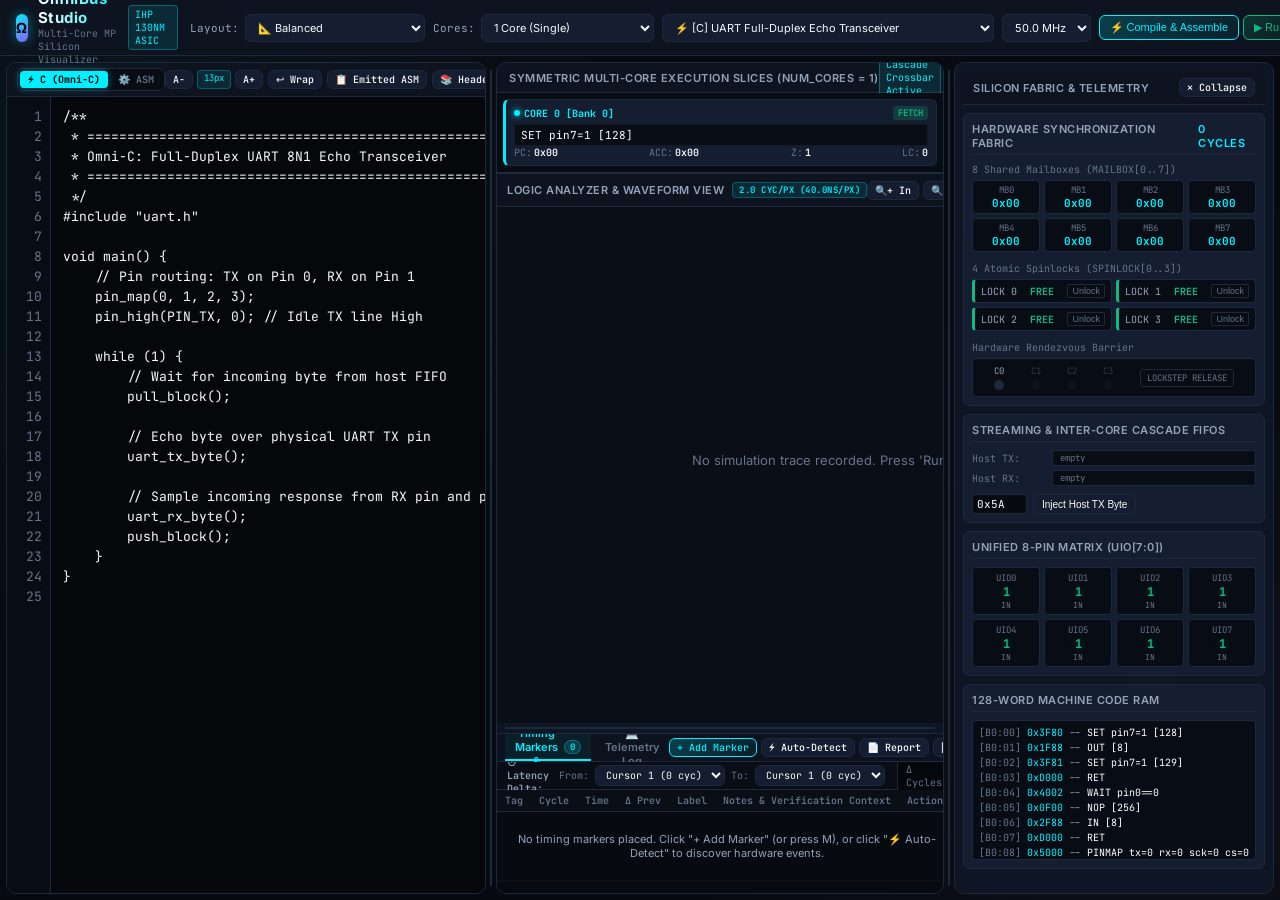
==== commit dd35f8b5: "feat(web_ide): Add Omni-C compiler integration, expandable multi-panel layout, and fix waveform logi" ====
--- a/web_ide/index.html
+++ b/web_ide/index.html
@@ -21,6 +21,17 @@
         </div>
 
         <div class="toolbar-actions">
+            <!-- Workspace Layout Preset -->
+            <div class="toolbar-group">
+                <label for="layout-mode-select" class="toolbar-label">Layout:</label>
+                <select id="layout-mode-select" class="select-control" title="Workspace Layout Preset (Editor / Waveform / Balanced)">
+                    <option value="default" selected>📐 Balanced</option>
+                    <option value="wide-editor">💻 Wide Editor (50%)</option>
+                    <option value="max-editor">📄 Maximize Editor (100%)</option>
+                    <option value="focus-waveform">📈 Focus Waveform</option>
+                </select>
+            </div>
+
             <!-- Multi-Core Topology Selector -->
             <div class="toolbar-group">
                 <label for="core-count-select" class="toolbar-label">Cores:</label>
@@ -70,22 +81,44 @@
     </header>
 
     <!-- Main Multi-Pane Workspace -->
-    <main class="main-workspace">
+    <main class="main-workspace" id="main-workspace">
         
-        <!-- Left Pane: Microcode Editor -->
-        <section class="panel editor-panel">
+        <!-- Left Pane: Microcode & Omni-C Editor -->
+        <section class="panel editor-panel" id="editor-panel">
             <div class="panel-header">
-                <div class="panel-title">
-                    <span>Microcode Source (.asm)</span>
-                </div>
-                <div id="status-badge" class="status-badge ok">READY</div>
+                <div class="panel-title" style="display: flex; align-items: center; gap: 8px;">
+                    <!-- Language Mode Switcher -->
+                    <div class="lang-switch-group">
+                        <button id="btn-mode-c" class="lang-toggle-btn active" title="Omni-C High-Level Structured C Programming">⚡ C (Omni-C)</button>
+                        <button id="btn-mode-asm" class="lang-toggle-btn" title="OmniBus 16-bit Microcode Assembly">⚙️ ASM</button>
+                    </div>
+                </div>
+                <div style="display: flex; align-items: center; gap: 5px;">
+                    <!-- Editor Zoom / Font Controls -->
+                    <div class="btn-group" title="Adjust Editor Font Size">
+                        <button id="btn-font-dec" class="btn btn-sm" title="Decrease Editor Font Size (A−)">A−</button>
+                        <span id="font-size-label" class="scale-badge" style="cursor: default;" title="Current Editor Font Size">13px</span>
+                        <button id="btn-font-inc" class="btn btn-sm" title="Increase Editor Font Size (A+)">A+</button>
+                    </div>
+                    <!-- Word Wrap Toggle -->
+                    <button id="btn-toggle-wrap" class="btn btn-sm" title="Toggle Word Wrap (Wrap / No-Wrap)">↩ Wrap</button>
+                    <!-- Emitted ASM & Headers -->
+                    <button id="btn-view-asm" class="btn btn-sm" title="View Emitted OmniBus Assembly from C (Ctrl+E)">📋 Emitted ASM</button>
+                    <button id="btn-view-headers" class="btn btn-sm" title="Explore Virtual Standard C Headers (<uart.h>, <spi.h>, etc.)">📚 Headers</button>
+                    <!-- Maximize Editor Toggle -->
+                    <button id="btn-maximize-editor" class="btn btn-sm btn-primary" title="Maximize Editor / Restore (Full view for writing code)">⛶ Maximize</button>
+                    <div id="status-badge" class="status-badge ok">READY</div>
+                </div>
             </div>
 
             <div class="editor-container">
                 <div id="line-numbers" class="line-numbers">1</div>
-                <textarea id="code-editor" class="code-textarea" spellcheck="false" placeholder="; Enter OmniBus multi-core microcode here..."></textarea>
+                <textarea id="code-editor" class="code-textarea" spellcheck="false" placeholder="/* Enter Omni-C code or Assembly here... */"></textarea>
             </div>
         </section>
+
+        <!-- Left Draggable Gutter Resizer -->
+        <div class="gutter-resizer gutter-vertical" id="resizer-left" title="Drag horizontally to resize Editor (Double-click to toggle Wide/Default)"></div>
 
         <!-- Center Pane: Multi-Core Execution Grid & Logic Analyzer -->
         <section class="panel center-pane">
@@ -180,11 +213,17 @@
                         <button id="btn-zoom-fit" class="btn btn-sm" title="Fit Entire Simulation Trace (Key: 0)">⤢ Fit</button>
                         <button id="btn-zoom-reset" class="btn btn-sm" title="Reset Zoom to 100% (Key: 1)">↺ 1:1</button>
                         <button id="btn-clear-cursors" class="btn btn-sm" title="Clear Measurement Cursors (Esc)">✕ Cursors</button>
+                        <button id="btn-auto-follow" class="btn btn-sm active" title="Toggle Auto-Follow live simulation execution (Key: F)">▶ Follow</button>
+                    </div>
+                    <!-- Timing Markers Quick Access -->
+                    <div class="btn-group" style="margin-left: 4px;">
+                        <button id="btn-quick-add-marker" class="btn btn-sm btn-primary" title="Add Bookmark / Marker at Primary Cursor (Key: M)">🔖 +Mark</button>
+                        <button id="btn-quick-auto-detect" class="btn btn-sm" title="Auto-Detect Hardware Events (Barriers, Spinlocks, UART/SPI edges)">⚡ Auto</button>
                     </div>
                     <!-- Sim Speed Slider -->
                     <div style="display: flex; align-items: center; gap: 6px; margin-left: 4px;">
                         <span id="speed-label" style="font-size: 10px; font-family: var(--font-mono); color: var(--text-dim);">1000 cyc/fr</span>
-                        <input type="range" id="speed-slider" min="1" max="5000" value="1000" style="width: 75px;" title="Simulation speed">
+                        <input type="range" id="speed-slider" min="1" max="5000" value="1000" style="width: 70px;" title="Simulation speed">
                     </div>
                 </div>
             </div>
@@ -193,19 +232,91 @@
                 <canvas id="waveform-canvas"></canvas>
             </div>
 
-            <!-- Console Output -->
-            <div class="console-panel">
-                <div class="panel-header" style="height: 28px; background: #070A10;">
-                    <span class="panel-title" style="font-size: 10px;">Multi-Core Execution Log & Telemetry</span>
-                </div>
-                <div id="terminal-output" class="console-output">
-                    <div class="log-line"><span class="log-time">[Init]</span> OmniBus MP Studio ready. Multi-Core symmetric emulator active.</div>
+            <!-- Dock Draggable Horizontal Resizer -->
+            <div class="gutter-resizer gutter-horizontal" id="resizer-dock" title="Drag vertically to resize Bottom Dock (Double-click to toggle)"></div>
+
+            <!-- Bottom Dock: Tabs for Timing Markers & Telemetry Logs -->
+            <div class="bottom-dock" id="bottom-dock">
+                <div class="dock-header">
+                    <div class="dock-tabs">
+                        <button id="tab-btn-markers" class="dock-tab active">
+                            <span>🔖 Timing Markers & Latency</span>
+                            <span id="markers-count-badge" class="dock-badge">0</span>
+                        </button>
+                        <button id="tab-btn-console" class="dock-tab">
+                            <span>💻 Telemetry Log</span>
+                        </button>
+                    </div>
+                    <!-- Quick actions in dock header -->
+                    <div class="dock-actions">
+                        <button id="btn-dock-add-marker" class="btn btn-sm btn-primary" title="Add Timing Marker at Primary Cursor (Key: M)">+ Add Marker</button>
+                        <button id="btn-dock-auto-detect" class="btn btn-sm" title="Auto-Detect Hardware Events">⚡ Auto-Detect</button>
+                        <button id="btn-export-timing-report" class="btn btn-sm" title="View / Export Markdown & PDF-Ready Timing Report">📄 Report</button>
+                        <button id="btn-export-timing-csv" class="btn btn-sm" title="Download Timing Analysis CSV">📊 CSV</button>
+                        <button id="btn-snapshot-png" class="btn btn-sm" title="Export Waveform Canvas PNG">📸 PNG</button>
+                        <button id="btn-clear-all-markers" class="btn btn-sm" title="Clear all bookmarks">🗑 Clear</button>
+                    </div>
+                </div>
+
+                <!-- Tab 1: Markers & Latency Panel -->
+                <div id="dock-panel-markers" class="dock-content active">
+                    <!-- Latency Delta Calculator Bar -->
+                    <div class="latency-calc-bar">
+                        <div class="latency-inputs">
+                            <span class="calc-title">⏱ Latency Delta:</span>
+                            <label for="latency-from-select">From:</label>
+                            <select id="latency-from-select" class="select-control select-sm"></select>
+                            <label for="latency-to-select">To:</label>
+                            <select id="latency-to-select" class="select-control select-sm"></select>
+                        </div>
+                        <div class="latency-metrics">
+                            <div class="metric-pill"><span class="m-lbl">Δ Cycles:</span><span class="m-val" id="metric-delta-cycles">0 cyc</span></div>
+                            <div class="metric-pill"><span class="m-lbl">Δ Time:</span><span class="m-val" id="metric-delta-time">0.0 ns</span></div>
+                            <div class="metric-pill"><span class="m-lbl">Eq. Frequency:</span><span class="m-val" id="metric-delta-freq">—</span></div>
+                        </div>
+                    </div>
+
+                    <!-- Markers Table -->
+                    <div class="markers-table-container">
+                        <table class="markers-table" id="markers-table">
+                            <thead>
+                                <tr>
+                                    <th style="width: 42px;">Tag</th>
+                                    <th style="width: 80px;">Cycle</th>
+                                    <th style="width: 95px;">Time</th>
+                                    <th style="width: 85px;">Δ Prev</th>
+                                    <th style="width: 140px;">Label</th>
+                                    <th>Notes & Verification Context</th>
+                                    <th style="width: 135px; text-align: right;">Actions</th>
+                                </tr>
+                            </thead>
+                            <tbody id="markers-table-body">
+                                <tr>
+                                    <td colspan="7" class="markers-empty-msg">No timing markers placed. Click "+ Add Marker" (or press M), or click "⚡ Auto-Detect" to discover hardware events.</td>
+                                </tr>
+                            </tbody>
+                        </table>
+                    </div>
+                </div>
+
+                <!-- Tab 2: Console Output Panel -->
+                <div id="dock-panel-console" class="dock-content">
+                    <div id="terminal-output" class="console-output">
+                        <div class="log-line"><span class="log-time">[Init]</span> OmniBus MP Studio ready. Multi-Core symmetric emulator active.</div>
+                    </div>
                 </div>
             </div>
         </section>
 
+        <!-- Right Draggable Gutter Resizer -->
+        <div class="gutter-resizer gutter-vertical" id="resizer-right" title="Drag horizontally to resize Inspector (Double-click to collapse/expand)"></div>
+
         <!-- Right Pane: Hardware Synchronization & Inspector -->
-        <aside class="panel inspector-pane">
+        <aside class="panel inspector-pane" id="inspector-pane">
+            <div class="panel-header">
+                <span class="panel-title">Silicon Fabric & Telemetry</span>
+                <button id="btn-toggle-inspector" class="btn btn-sm" title="Collapse / Expand Inspector Panel (Alt+I)">✕ Collapse</button>
+            </div>
             
             <!-- Shared Synchronization Fabric Card -->
             <div class="card sync-fabric-card">
@@ -309,6 +420,128 @@
         </aside>
     </main>
 
+    <!-- Marker Add / Edit Dialog Modal -->
+    <div id="marker-modal" class="modal-backdrop" style="display: none;">
+        <div class="modal-card">
+            <div class="modal-header">
+                <span class="modal-title" id="modal-marker-title">🔖 Place Waveform Timing Marker</span>
+                <button class="btn-close-modal" id="btn-close-marker-modal">✕</button>
+            </div>
+            <div class="modal-body">
+                <div class="form-group">
+                    <label>Target Cycle:</label>
+                    <div style="display: flex; gap: 8px; align-items: center;">
+                        <input type="number" id="input-marker-cycle" class="input-control" style="width: 130px;" min="0" value="0">
+                        <span id="label-marker-time-ns" style="font-family: var(--font-mono); font-size: 11px; color: var(--primary-cyan);">0.0 ns</span>
+                    </div>
+                </div>
+                <div class="form-group">
+                    <label>Marker Label / Event Name:</label>
+                    <input type="text" id="input-marker-label" class="input-control" placeholder="e.g. UART Start Bit, Barrier Sync, CS Fall" value="Event Marker">
+                </div>
+                <!-- Quick Preset Tags -->
+                <div class="form-group">
+                    <label>Quick Presets:</label>
+                    <div class="preset-tag-pills">
+                        <button type="button" class="preset-pill" onclick="window.app?.setMarkerPreset('UART Start', '#00F0FF', 'UIO0 falling edge (Start Bit)')">UART Start</button>
+                        <button type="button" class="preset-pill" onclick="window.app?.setMarkerPreset('UART Byte Complete', '#10B981', '8-bit deserialization complete')">UART Byte</button>
+                        <button type="button" class="preset-pill" onclick="window.app?.setMarkerPreset('SPI CS Fall', '#F59E0B', 'Slave select asserted LOW')">SPI CS Fall</button>
+                        <button type="button" class="preset-pill" onclick="window.app?.setMarkerPreset('Barrier Sync', '#EC4899', 'Hardware rendezvous barrier pulse')">Barrier Sync</button>
+                        <button type="button" class="preset-pill" onclick="window.app?.setMarkerPreset('Spinlock Lock', '#EF4444', 'Atomic spinlock acquired')">Lock Held</button>
+                        <button type="button" class="preset-pill" onclick="window.app?.setMarkerPreset('Spinlock Free', '#10B981', 'Atomic spinlock released')">Lock Free</button>
+                        <button type="button" class="preset-pill" onclick="window.app?.setMarkerPreset('Glitch Injected', '#F43F5E', 'Crowbar fault pulse injected')">Glitch Pulse</button>
+                    </div>
+                </div>
+                <div class="form-group">
+                    <label>Color Badge:</label>
+                    <div class="color-picker-palette">
+                        <label class="color-radio"><input type="radio" name="marker-color" value="#00F0FF" checked><span class="color-swatch" style="background: #00F0FF;"></span></label>
+                        <label class="color-radio"><input type="radio" name="marker-color" value="#10B981"><span class="color-swatch" style="background: #10B981;"></span></label>
+                        <label class="color-radio"><input type="radio" name="marker-color" value="#F59E0B"><span class="color-swatch" style="background: #F59E0B;"></span></label>
+                        <label class="color-radio"><input type="radio" name="marker-color" value="#EC4899"><span class="color-swatch" style="background: #EC4899;"></span></label>
+                        <label class="color-radio"><input type="radio" name="marker-color" value="#8B5CF6"><span class="color-swatch" style="background: #8B5CF6;"></span></label>
+                        <label class="color-radio"><input type="radio" name="marker-color" value="#3B82F6"><span class="color-swatch" style="background: #3B82F6;"></span></label>
+                        <label class="color-radio"><input type="radio" name="marker-color" value="#F43F5E"><span class="color-swatch" style="background: #F43F5E;"></span></label>
+                    </div>
+                </div>
+                <div class="form-group">
+                    <label>Notes & Verification Context (Optional):</label>
+                    <textarea id="input-marker-note" class="textarea-control" rows="2" placeholder="e.g. Measured 8.68us bit width matches 115200 baud spec"></textarea>
+                </div>
+            </div>
+            <div class="modal-footer">
+                <button id="btn-cancel-marker" class="btn">Cancel</button>
+                <button id="btn-save-marker" class="btn btn-primary">Save Marker</button>
+            </div>
+        </div>
+    </div>
+
+    <!-- Timing Report Viewer Modal -->
+    <div id="report-modal" class="modal-backdrop" style="display: none;">
+        <div class="modal-card modal-lg">
+            <div class="modal-header">
+                <span class="modal-title">📊 OmniBus MP Timing & Latency Analysis Report</span>
+                <button class="btn-close-modal" id="btn-close-report-modal">✕</button>
+            </div>
+            <div class="modal-body">
+                <div class="report-toolbar">
+                    <button id="btn-copy-report" class="btn btn-sm">📋 Copy to Clipboard</button>
+                    <button id="btn-download-report-md" class="btn btn-sm btn-primary">💾 Download Markdown (.md)</button>
+                    <button id="btn-download-report-csv" class="btn btn-sm">📊 Download CSV</button>
+                </div>
+                <textarea id="report-preview-text" class="report-textarea" readonly spellcheck="false"></textarea>
+            </div>
+        </div>
+    </div>
+
+    <!-- Generated Assembly Inspector Modal -->
+    <div id="asm-modal" class="modal-backdrop" style="display: none;">
+        <div class="modal-card modal-lg">
+            <div class="modal-header">
+                <span class="modal-title">📋 Emitted OmniBus 16-bit Assembly (from Omni-C)</span>
+                <button class="btn-close-modal" id="btn-close-asm-modal">✕</button>
+            </div>
+            <div class="modal-body">
+                <div class="report-toolbar">
+                    <span id="label-asm-stats" style="font-family: var(--font-mono); font-size: 11px; color: var(--primary-cyan);">0 lines emitted</span>
+                    <div class="btn-group">
+                        <button id="btn-copy-asm" class="btn btn-sm">📋 Copy Assembly</button>
+                        <button id="btn-download-asm" class="btn btn-sm btn-primary">💾 Download .asm</button>
+                        <button id="btn-load-asm-editor" class="btn btn-sm" title="Copy this emitted assembly into the editor in ASM mode">✏️ Edit as ASM</button>
+                    </div>
+                </div>
+                <textarea id="asm-preview-text" class="report-textarea" readonly spellcheck="false" placeholder="; No assembly emitted yet. Compile a C program first."></textarea>
+            </div>
+        </div>
+    </div>
+
+    <!-- Virtual Standard C Headers Explorer Modal -->
+    <div id="headers-modal" class="modal-backdrop" style="display: none;">
+        <div class="modal-card modal-lg">
+            <div class="modal-header">
+                <span class="modal-title">📚 Omni-C Virtual SDK Standard Library Headers</span>
+                <button class="btn-close-modal" id="btn-close-headers-modal">✕</button>
+            </div>
+            <div class="modal-body" style="display: flex; gap: 12px; height: 380px;">
+                <!-- Header file list -->
+                <div class="headers-sidebar" style="width: 170px; border-right: 1px solid var(--border-subtle); display: flex; flex-direction: column; gap: 4px; padding-right: 8px;">
+                    <span style="font-size: 10px; font-weight: bold; color: var(--text-dim); text-transform: uppercase;">Available Headers</span>
+                    <div id="headers-list-container" style="display: flex; flex-direction: column; gap: 2px; overflow-y: auto;">
+                        <!-- Dynamically filled buttons -->
+                    </div>
+                </div>
+                <!-- Header content preview -->
+                <div style="flex: 1; display: flex; flex-direction: column; gap: 6px;">
+                    <div style="display: flex; justify-content: space-between; align-items: center;">
+                        <span id="current-header-title" style="font-family: var(--font-mono); font-size: 11px; color: var(--primary-cyan); font-weight: bold;">omnibus.h</span>
+                        <button id="btn-copy-header" class="btn btn-sm">📋 Copy Header</button>
+                    </div>
+                    <textarea id="header-preview-text" class="report-textarea" readonly spellcheck="false" style="flex: 1; height: 100%;"></textarea>
+                </div>
+            </div>
+        </div>
+    </div>
+
     <!-- Main Application Entry Point -->
     <script type="module" src="js/app.js"></script>
 </body>
--- a/web_ide/css/style.css
+++ b/web_ide/css/style.css
@@ -35,6 +35,13 @@
     --radius-sm: 6px;
     --radius-md: 10px;
     --radius-lg: 14px;
+
+    /* Dynamic Resizable Layout Variables */
+    --editor-width: 480px;
+    --inspector-width: 320px;
+    --dock-height: 160px;
+    --editor-font-size: 13px;
+    --editor-line-height: 20px;
 }
 
 * {
@@ -232,14 +239,15 @@
     gap: 8px;
 }
 
-/* Multi-Pane Workspace */
+/* Multi-Pane Workspace Layout */
 .main-workspace {
     flex: 1;
-    display: grid;
-    grid-template-columns: 320px 1fr 340px;
-    gap: 8px;
-    padding: 8px;
+    display: flex;
+    flex-direction: row;
+    padding: 6px;
+    gap: 0;
     overflow: hidden;
+    position: relative;
 }
 
 .panel {
@@ -250,6 +258,130 @@
     display: flex;
     flex-direction: column;
     overflow: hidden;
+    position: relative;
+}
+
+/* Resizable Panels */
+.editor-panel {
+    width: var(--editor-width, 480px);
+    min-width: 240px;
+    max-width: calc(100vw - 320px);
+    flex-shrink: 0;
+    transition: width 0.1s ease-out;
+}
+
+.center-pane {
+    flex: 1;
+    min-width: 280px;
+    display: flex;
+    flex-direction: column;
+    overflow: hidden;
+}
+
+.inspector-pane {
+    width: var(--inspector-width, 320px);
+    min-width: 220px;
+    max-width: 600px;
+    flex-shrink: 0;
+    transition: width 0.1s ease-out;
+}
+
+/* Active Resizing State */
+body.is-resizing,
+body.is-resizing * {
+    user-select: none !important;
+    -webkit-user-select: none !important;
+}
+
+body.is-resizing .editor-panel,
+body.is-resizing .inspector-pane,
+body.is-resizing .bottom-dock {
+    transition: none !important;
+}
+
+/* Layout Presets */
+.main-workspace.layout-max-editor .editor-panel {
+    width: 100% !important;
+    max-width: 100% !important;
+    flex: 1 1 100% !important;
+}
+.main-workspace.layout-max-editor .gutter-resizer,
+.main-workspace.layout-max-editor .center-pane,
+.main-workspace.layout-max-editor .inspector-pane {
+    display: none !important;
+}
+
+.main-workspace.layout-wide-editor .editor-panel {
+    width: 50vw !important;
+}
+
+.main-workspace.layout-focus-waveform .editor-panel,
+.main-workspace.layout-focus-waveform #resizer-left {
+    display: none !important;
+}
+.main-workspace.layout-focus-waveform .center-pane {
+    flex: 1;
+}
+
+.main-workspace.inspector-collapsed .inspector-pane,
+.main-workspace.inspector-collapsed #resizer-right {
+    display: none !important;
+}
+
+/* Gutter Resizer Dividers */
+.gutter-resizer {
+    position: relative;
+    z-index: 20;
+    background: transparent;
+    flex-shrink: 0;
+    user-select: none;
+    display: flex;
+    align-items: center;
+    justify-content: center;
+}
+
+.gutter-vertical {
+    width: 8px;
+    cursor: col-resize;
+    margin: 0 1px;
+}
+
+.gutter-vertical::before {
+    content: '';
+    width: 2px;
+    height: calc(100% - 16px);
+    background: var(--border-subtle);
+    border-radius: 2px;
+    transition: all 0.2s cubic-bezier(0.4, 0, 0.2, 1);
+}
+
+.gutter-vertical:hover::before,
+.gutter-vertical.active::before {
+    background: var(--primary-cyan);
+    box-shadow: 0 0 10px var(--primary-cyan-glow);
+    width: 3px;
+}
+
+.gutter-horizontal {
+    height: 8px;
+    cursor: row-resize;
+    margin: 1px 0;
+}
+
+.gutter-horizontal::before {
+    content: '';
+    height: 2px;
+    width: calc(100% - 16px);
+    background: var(--border-subtle);
+    border-radius: 2px;
+    transition: all 0.2s cubic-bezier(0.4, 0, 0.2, 1);
+}
+
+.gutter-horizontal:hover::before,
+.gutter-horizontal.active::before {
+    background: var(--primary-cyan);
+    box-shadow: 0 0 10px var(--primary-cyan-glow);
+    height: 3px;
 }
 
 .panel-header {
@@ -259,7 +391,8 @@
     display: flex;
     align-items: center;
     justify-content: space-between;
-    padding: 0 12px;
+    padding: 0 10px;
+    flex-shrink: 0;
 }
 
 .panel-title {
@@ -268,6 +401,7 @@
     color: var(--text-muted);
     text-transform: uppercase;
     letter-spacing: 0.5px;
+    white-space: nowrap;
 }
 
 .status-badge {
@@ -276,6 +410,7 @@
     padding: 2px 6px;
     border-radius: 4px;
     font-weight: bold;
+    white-space: nowrap;
 }
 
 .status-badge.ok {
@@ -296,35 +431,75 @@
     display: flex;
     background: #05070B;
     overflow: hidden;
+    position: relative;
 }
 
 .line-numbers {
-    width: 38px;
+    width: 44px;
     background: #080C14;
     color: var(--text-dim);
     font-family: var(--font-mono);
-    font-size: 11px;
-    line-height: 18px;
-    padding: 8px 6px;
+    font-size: var(--editor-font-size, 13px);
+    line-height: var(--editor-line-height, 20px);
+    padding: 10px 8px;
     text-align: right;
     user-select: none;
     border-right: 1px solid var(--border-subtle);
     overflow: hidden;
+    flex-shrink: 0;
 }
 
 .code-textarea {
     flex: 1;
     background: transparent;
-    color: #E2E8F0;
-    font-family: var(--font-mono);
-    font-size: 11px;
-    line-height: 18px;
-    padding: 8px 10px;
+    color: #F8FAFC;
+    font-family: var(--font-mono);
+    font-size: var(--editor-font-size, 13px);
+    line-height: var(--editor-line-height, 20px);
+    padding: 10px 12px;
     border: none;
     outline: none;
     resize: none;
     white-space: pre;
     tab-size: 4;
+    overflow: auto;
+}
+
+.code-textarea.word-wrap {
+    white-space: pre-wrap !important;
+    word-break: break-word !important;
+}
+
+/* Custom Scrollbars */
+.code-textarea::-webkit-scrollbar,
+.hex-view-container::-webkit-scrollbar,
+.markers-table-container::-webkit-scrollbar,
+.console-output::-webkit-scrollbar {
+    width: 7px;
+    height: 7px;
+}
+
+.code-textarea::-webkit-scrollbar-track,
+.hex-view-container::-webkit-scrollbar-track,
+.markers-table-container::-webkit-scrollbar-track,
+.console-output::-webkit-scrollbar-track {
+    background: #06090F;
+}
+
+.code-textarea::-webkit-scrollbar-thumb,
+.hex-view-container::-webkit-scrollbar-thumb,
+.markers-table-container::-webkit-scrollbar-thumb,
+.console-output::-webkit-scrollbar-thumb {
+    background: #1E293B;
+    border-radius: 4px;
+    border: 1px solid rgba(255, 255, 255, 0.05);
+}
+
+.code-textarea::-webkit-scrollbar-thumb:hover,
+.hex-view-container::-webkit-scrollbar-thumb:hover,
+.markers-table-container::-webkit-scrollbar-thumb:hover,
+.console-output::-webkit-scrollbar-thumb:hover {
+    background: var(--primary-cyan);
 }
 
 /* Center Pane: Multi-Core Slices & Waveform */
@@ -474,13 +649,231 @@
     cursor: crosshair;
 }
 
-/* Console Panel */
-.console-panel {
-    height: 110px;
+/* Bottom Dock: Timing Markers & Console Tabs */
+.bottom-dock {
+    height: var(--dock-height, 160px);
+    min-height: 32px;
     background: #070A10;
     border-top: 1px solid var(--border-subtle);
     display: flex;
     flex-direction: column;
+    overflow: hidden;
+    transition: height 0.1s ease-out;
+}
+
+.dock-header {
+    height: 28px;
+    background: rgba(13, 19, 31, 0.95);
+    border-bottom: 1px solid var(--border-subtle);
+    display: flex;
+    align-items: center;
+    justify-content: space-between;
+    padding: 0 8px;
+}
+
+.dock-tabs {
+    display: flex;
+    align-items: center;
+    gap: 4px;
+    height: 100%;
+}
+
+.dock-tab {
+    background: transparent;
+    border: none;
+    border-bottom: 2px solid transparent;
+    color: var(--text-dim);
+    font-family: var(--font-sans);
+    font-size: 11px;
+    font-weight: 600;
+    padding: 0 10px;
+    height: 100%;
+    cursor: pointer;
+    display: inline-flex;
+    align-items: center;
+    gap: 6px;
+    transition: all 0.2s;
+}
+
+.dock-tab:hover {
+    color: var(--text-main);
+}
+
+.dock-tab.active {
+    color: var(--primary-cyan);
+    border-bottom-color: var(--primary-cyan);
+    background: rgba(0, 240, 255, 0.05);
+}
+
+.dock-badge {
+    font-size: 9px;
+    font-family: var(--font-mono);
+    padding: 0 5px;
+    border-radius: 10px;
+    background: rgba(0, 240, 255, 0.15);
+    color: var(--primary-cyan);
+    border: 1px solid rgba(0, 240, 255, 0.3);
+}
+
+.dock-actions {
+    display: flex;
+    align-items: center;
+    gap: 4px;
+}
+
+.dock-content {
+    flex: 1;
+    display: none;
+    flex-direction: column;
+    overflow: hidden;
+}
+
+.dock-content.active {
+    display: flex;
+}
+
+/* Latency Delta Calculator Bar */
+.latency-calc-bar {
+    height: 28px;
+    background: #090D16;
+    border-bottom: 1px solid var(--border-subtle);
+    display: flex;
+    align-items: center;
+    justify-content: space-between;
+    padding: 0 10px;
+    font-size: 11px;
+    gap: 12px;
+}
+
+.latency-inputs {
+    display: flex;
+    align-items: center;
+    gap: 6px;
+}
+
+.calc-title {
+    font-weight: 600;
+    color: var(--text-muted);
+    font-family: var(--font-mono);
+    font-size: 10px;
+    margin-right: 4px;
+}
+
+.latency-inputs label {
+    font-size: 10px;
+    color: var(--text-dim);
+    font-family: var(--font-mono);
+}
+
+.select-sm {
+    padding: 2px 6px;
+    font-size: 10px;
+    font-family: var(--font-mono);
+}
+
+.latency-metrics {
+    display: flex;
+    align-items: center;
+    gap: 8px;
+}
+
+.metric-pill {
+    background: #05070B;
+    border: 1px solid var(--border-subtle);
+    border-radius: 4px;
+    padding: 2px 8px;
+    font-family: var(--font-mono);
+    font-size: 10px;
+    display: inline-flex;
+    gap: 4px;
+}
+
+.metric-pill .m-lbl {
+    color: var(--text-dim);
+}
+
+.metric-pill .m-val {
+    color: var(--primary-cyan);
+    font-weight: 600;
+}
+
+/* Markers Table */
+.markers-table-container {
+    flex: 1;
+    overflow-y: auto;
+    background: #070A10;
+}
+
+.markers-table {
+    width: 100%;
+    border-collapse: collapse;
+    font-size: 10px;
+    font-family: var(--font-mono);
+}
+
+.markers-table th {
+    position: sticky;
+    top: 0;
+    background: #0A0E17;
+    border-bottom: 1px solid var(--border-subtle);
+    color: var(--text-dim);
+    font-weight: 600;
+    padding: 4px 8px;
+    text-align: left;
+    white-space: nowrap;
+    z-index: 2;
+}
+
+.markers-table td {
+    padding: 3px 8px;
+    border-bottom: 1px solid rgba(255, 255, 255, 0.03);
+    color: var(--text-muted);
+    vertical-align: middle;
+}
+
+.markers-table tr:hover td {
+    background: rgba(0, 240, 255, 0.03);
+    color: var(--text-main);
+}
+
+.markers-empty-msg {
+    text-align: center;
+    color: var(--text-dim);
+    padding: 20px !important;
+    font-family: var(--font-sans);
+    font-size: 11px;
+}
+
+.tag-badge {
+    padding: 1px 5px;
+    border-radius: 3px;
+    font-weight: bold;
+    font-size: 9px;
+    color: #000;
+    display: inline-block;
+    text-align: center;
+}
+
+.marker-label-input {
+    background: transparent;
+    border: 1px solid transparent;
+    color: var(--text-main);
+    font-family: var(--font-mono);
+    font-size: 10px;
+    padding: 1px 4px;
+    border-radius: 3px;
+    width: 100%;
+}
+
+.marker-label-input:hover {
+    border-color: var(--border-subtle);
+    background: #05070B;
+}
+
+.marker-label-input:focus {
+    border-color: var(--primary-cyan);
+    background: #05070B;
+    outline: none;
 }
 
 .console-output {
@@ -780,3 +1173,267 @@
     overflow-y: auto;
     color: var(--text-muted);
 }
+
+/* Modal Dialogs & Backdrops */
+.modal-backdrop {
+    position: fixed;
+    top: 0;
+    left: 0;
+    right: 0;
+    bottom: 0;
+    background: rgba(4, 7, 13, 0.8);
+    backdrop-filter: blur(6px);
+    z-index: 1000;
+    display: flex;
+    align-items: center;
+    justify-content: center;
+}
+
+.modal-card {
+    background: var(--bg-surface);
+    border: 1px solid var(--border-subtle);
+    border-radius: var(--radius-md);
+    width: 480px;
+    max-width: 90vw;
+    max-height: 85vh;
+    display: flex;
+    flex-direction: column;
+    box-shadow: 0 16px 36px rgba(0, 0, 0, 0.6), 0 0 20px var(--border-glow);
+    animation: modalAppear 0.18s cubic-bezier(0, 0, 0.2, 1);
+}
+
+.modal-card.modal-lg {
+    width: 720px;
+}
+
+@keyframes modalAppear {
+    from { opacity: 0; transform: scale(0.95); }
+    to { opacity: 1; transform: scale(1); }
+}
+
+.modal-header {
+    height: 38px;
+    background: var(--bg-card);
+    border-bottom: 1px solid var(--border-subtle);
+    display: flex;
+    align-items: center;
+    justify-content: space-between;
+    padding: 0 14px;
+}
+
+.modal-title {
+    font-size: 12px;
+    font-weight: 700;
+    color: var(--text-main);
+}
+
+.btn-close-modal {
+    background: transparent;
+    border: none;
+    color: var(--text-dim);
+    font-size: 14px;
+    cursor: pointer;
+    padding: 4px 8px;
+    border-radius: 4px;
+    transition: all 0.2s;
+}
+
+.btn-close-modal:hover {
+    color: var(--accent-crimson);
+    background: rgba(244, 63, 94, 0.1);
+}
+
+.modal-body {
+    padding: 14px;
+    display: flex;
+    flex-direction: column;
+    gap: 12px;
+    overflow-y: auto;
+}
+
+.modal-footer {
+    padding: 10px 14px;
+    background: var(--bg-card);
+    border-top: 1px solid var(--border-subtle);
+    display: flex;
+    align-items: center;
+    justify-content: flex-end;
+    gap: 8px;
+}
+
+.form-group {
+    display: flex;
+    flex-direction: column;
+    gap: 4px;
+}
+
+.form-group label {
+    font-size: 10px;
+    font-weight: 600;
+    color: var(--text-muted);
+    font-family: var(--font-mono);
+    text-transform: uppercase;
+}
+
+.input-control, .textarea-control {
+    background: #05070B;
+    border: 1px solid var(--border-subtle);
+    color: var(--text-main);
+    padding: 6px 8px;
+    border-radius: var(--radius-sm);
+    font-size: 11px;
+    font-family: var(--font-mono);
+    outline: none;
+    transition: all 0.2s;
+}
+
+.input-control:focus, .textarea-control:focus {
+    border-color: var(--primary-cyan);
+    box-shadow: 0 0 8px rgba(0, 240, 255, 0.2);
+}
+
+.textarea-control {
+    resize: vertical;
+}
+
+.preset-tag-pills {
+    display: flex;
+    flex-wrap: wrap;
+    gap: 4px;
+}
+
+.preset-pill {
+    background: #090D16;
+    border: 1px solid var(--border-subtle);
+    color: var(--text-muted);
+    font-family: var(--font-mono);
+    font-size: 9px;
+    padding: 2px 7px;
+    border-radius: 4px;
+    cursor: pointer;
+    transition: all 0.2s;
+}
+
+.preset-pill:hover {
+    background: var(--bg-highlight);
+    color: var(--primary-cyan);
+    border-color: var(--primary-cyan);
+}
+
+.color-picker-palette {
+    display: flex;
+    align-items: center;
+    gap: 8px;
+}
+
+.color-radio {
+    cursor: pointer;
+    position: relative;
+}
+
+.color-radio input {
+    position: absolute;
+    opacity: 0;
+}
+
+.color-swatch {
+    width: 20px;
+    height: 20px;
+    border-radius: 50%;
+    display: inline-block;
+    border: 2px solid transparent;
+    transition: all 0.2s;
+}
+
+.color-radio input:checked + .color-swatch {
+    border-color: #FFFFFF;
+    box-shadow: 0 0 8px currentColor;
+    transform: scale(1.15);
+}
+
+.report-toolbar {
+    display: flex;
+    align-items: center;
+    gap: 8px;
+    margin-bottom: 8px;
+}
+
+.report-textarea {
+    width: 100%;
+    height: 320px;
+    background: #05070B;
+    border: 1px solid var(--border-subtle);
+    border-radius: var(--radius-sm);
+    color: var(--text-main);
+    font-family: var(--font-mono);
+    font-size: 11px;
+    line-height: 16px;
+    padding: 8px 10px;
+    outline: none;
+    resize: none;
+    white-space: pre;
+}
+
+/* Language Mode Switcher (C / ASM) */
+.lang-switch-group {
+    display: inline-flex;
+    background: #080C14;
+    border: 1px solid var(--border-subtle);
+    border-radius: var(--radius-sm);
+    padding: 2px;
+    gap: 2px;
+}
+
+.lang-toggle-btn {
+    background: transparent;
+    border: none;
+    color: var(--text-dim);
+    font-family: var(--font-mono);
+    font-size: 10px;
+    font-weight: 600;
+    padding: 2px 8px;
+    border-radius: 4px;
+    cursor: pointer;
+    transition: all 0.2s cubic-bezier(0.4, 0, 0.2, 1);
+}
+
+.lang-toggle-btn:hover {
+    color: var(--text-main);
+}
+
+.lang-toggle-btn.active {
+    background: var(--primary-cyan);
+    color: #000;
+    font-weight: 700;
+    box-shadow: 0 0 8px var(--primary-cyan-glow);
+}
+
+.header-item-btn {
+    background: #090D16;
+    border: 1px solid var(--border-subtle);
+    color: var(--text-muted);
+    font-family: var(--font-mono);
+    font-size: 11px;
+    padding: 6px 8px;
+    border-radius: var(--radius-sm);
+    text-align: left;
+    cursor: pointer;
+    transition: all 0.2s;
+    display: flex;
+    align-items: center;
+    justify-content: space-between;
+}
+
+.header-item-btn:hover {
+    background: var(--bg-card);
+    color: var(--text-main);
+    border-color: var(--primary-cyan);
+}
+
+.header-item-btn.active {
+    background: rgba(0, 240, 255, 0.15);
+    color: var(--primary-cyan);
+    border-color: var(--primary-cyan);
+    font-weight: bold;
+}
+
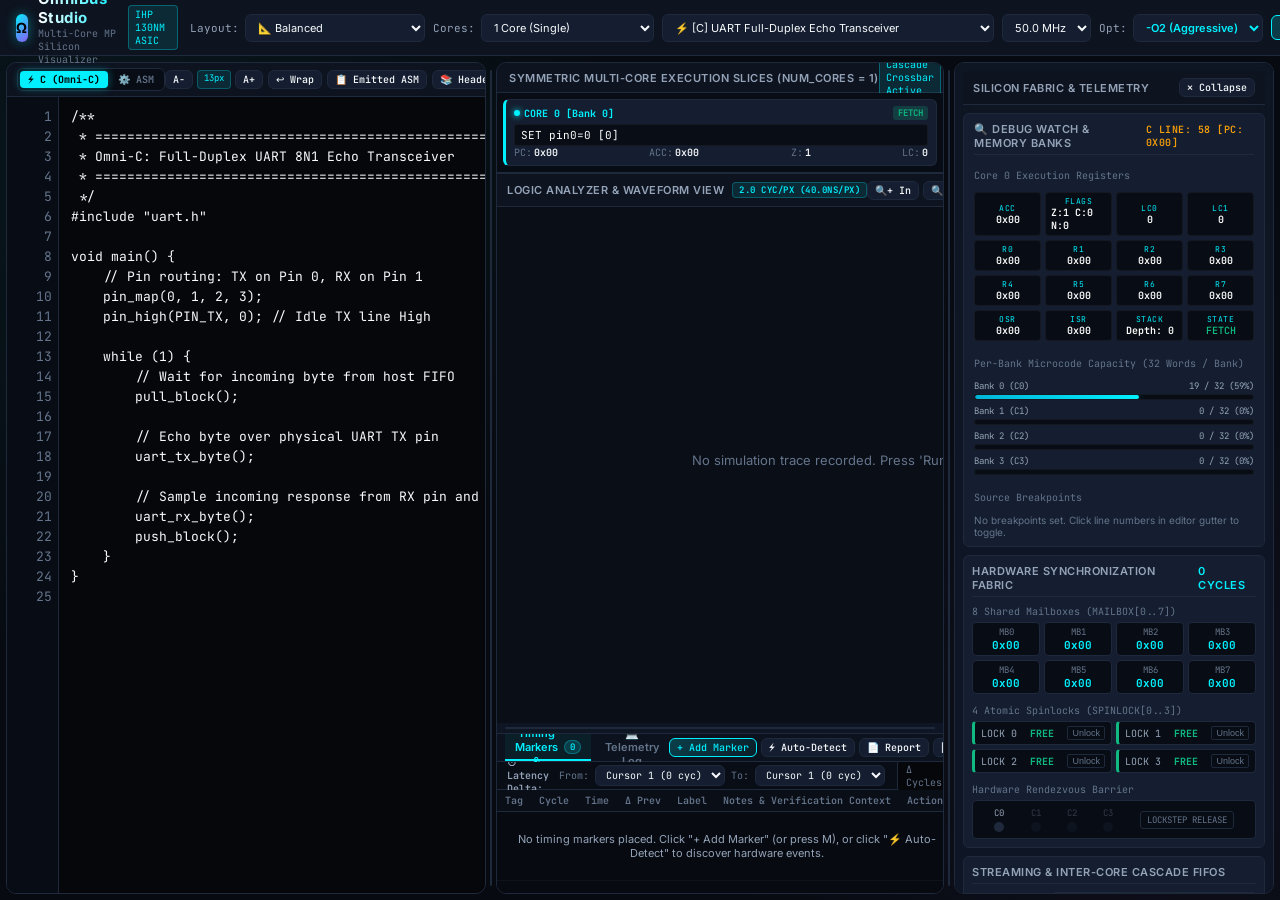
==== commit 1b1f8aa9: "feat(compiler,web_ide): Implement Task 38: Omni-C Optimizing Compiler & Source-Level Debugger - Mult" ====
--- a/web_ide/index.html
+++ b/web_ide/index.html
@@ -56,11 +56,22 @@
                 </select>
             </div>
 
+            <!-- Omni-C Multi-Pass Optimizer Level -->
+            <div class="toolbar-group" id="opt-level-group" title="Omni-C Multi-Pass Optimizer Level (-O0 None, -O1 Standard, -O2 Aggressive)">
+                <label for="opt-level-select" class="toolbar-label">Opt:</label>
+                <select id="opt-level-select" class="select-control" style="font-weight: 600; color: var(--primary-cyan);">
+                    <option value="0">-O0 (None)</option>
+                    <option value="1">-O1 (Standard)</option>
+                    <option value="2" selected>-O2 (Aggressive)</option>
+                </select>
+            </div>
+
             <!-- Execution Controls -->
             <div class="btn-group">
                 <button id="btn-assemble" class="btn btn-primary" title="Assemble Microcode (Ctrl+B)">⚡ Assemble</button>
                 <button id="btn-run" class="btn btn-success" title="Run Continuous Simulation">▶ Run</button>
                 <button id="btn-pause" class="btn" disabled title="Pause Simulation">⏸ Pause</button>
+                <button id="btn-step-c-line" class="btn btn-warning" title="Step Over C Source Line (F9)">⤵ Step Line</button>
                 <button id="btn-step-inst" class="btn" title="Step 1 Instruction (All Cores)">⏭ Step Inst</button>
                 <button id="btn-step-cycle" class="btn" title="Step 1 Clock Cycle">⏱ Step Cyc</button>
                 <button id="btn-reset" class="btn" title="Reset Multi-Engine">↺ Reset</button>
@@ -105,6 +116,9 @@
                     <!-- Emitted ASM & Headers -->
                     <button id="btn-view-asm" class="btn btn-sm" title="View Emitted OmniBus Assembly from C (Ctrl+E)">📋 Emitted ASM</button>
                     <button id="btn-view-headers" class="btn btn-sm" title="Explore Virtual Standard C Headers (<uart.h>, <spi.h>, etc.)">📚 Headers</button>
+                    <!-- Badges -->
+                    <span id="opt-savings-badge" class="scale-badge" style="display: none; background: rgba(16, 185, 129, 0.15); color: var(--accent-emerald); border-color: var(--accent-emerald);" title="Optimizer instruction count reduction">-0%</span>
+                    <span id="bp-count-badge" class="scale-badge" style="display: none; background: rgba(244, 63, 94, 0.15); color: var(--accent-crimson); border-color: var(--accent-crimson); cursor: pointer;" title="Active Breakpoints (Click to Clear)">● 0 BPs</span>
                     <!-- Maximize Editor Toggle -->
                     <button id="btn-maximize-editor" class="btn btn-sm btn-primary" title="Maximize Editor / Restore (Full view for writing code)">⛶ Maximize</button>
                     <div id="status-badge" class="status-badge ok">READY</div>
@@ -318,6 +332,65 @@
                 <button id="btn-toggle-inspector" class="btn btn-sm" title="Collapse / Expand Inspector Panel (Alt+I)">✕ Collapse</button>
             </div>
             
+            <!-- Source Debugger Watch & Memory Bank Gauge (Task 38) -->
+            <div class="card debugger-watch-card" id="debugger-watch-card">
+                <div class="card-title">
+                    <span>🔍 Debug Watch & Memory Banks</span>
+                    <span id="debug-pc-loc" style="font-size: 10px; color: var(--accent-amber); font-family: var(--font-mono);">C Line: —</span>
+                </div>
+                
+                <!-- Core 0 Registers Watch Table -->
+                <div class="fabric-section-title">Core 0 Execution Registers</div>
+                <div class="debug-reg-grid">
+                    <div class="debug-reg-cell"><span class="d-lbl">ACC</span><span class="d-val" id="dbg-reg-acc">0x00</span></div>
+                    <div class="debug-reg-cell"><span class="d-lbl">FLAGS</span><span class="d-val" id="dbg-reg-flags">Z:1 C:0 N:0</span></div>
+                    <div class="debug-reg-cell"><span class="d-lbl">LC0</span><span class="d-val" id="dbg-reg-lc0">0</span></div>
+                    <div class="debug-reg-cell"><span class="d-lbl">LC1</span><span class="d-val" id="dbg-reg-lc1">0</span></div>
+                    <div class="debug-reg-cell"><span class="d-lbl">R0</span><span class="d-val" id="dbg-reg-r0">0x00</span></div>
+                    <div class="debug-reg-cell"><span class="d-lbl">R1</span><span class="d-val" id="dbg-reg-r1">0x00</span></div>
+                    <div class="debug-reg-cell"><span class="d-lbl">R2</span><span class="d-val" id="dbg-reg-r2">0x00</span></div>
+                    <div class="debug-reg-cell"><span class="d-lbl">R3</span><span class="d-val" id="dbg-reg-r3">0x00</span></div>
+                    <div class="debug-reg-cell"><span class="d-lbl">R4</span><span class="d-val" id="dbg-reg-r4">0x00</span></div>
+                    <div class="debug-reg-cell"><span class="d-lbl">R5</span><span class="d-val" id="dbg-reg-r5">0x00</span></div>
+                    <div class="debug-reg-cell"><span class="d-lbl">R6</span><span class="d-val" id="dbg-reg-r6">0x00</span></div>
+                    <div class="debug-reg-cell"><span class="d-lbl">R7</span><span class="d-val" id="dbg-reg-r7">0x00</span></div>
+                    <div class="debug-reg-cell"><span class="d-lbl">OSR</span><span class="d-val" id="dbg-reg-osr">0x00</span></div>
+                    <div class="debug-reg-cell"><span class="d-lbl">ISR</span><span class="d-val" id="dbg-reg-isr">0x00</span></div>
+                    <div class="debug-reg-cell"><span class="d-lbl">STACK</span><span class="d-val" id="dbg-reg-stack">Depth: 0</span></div>
+                    <div class="debug-reg-cell"><span class="d-lbl">STATE</span><span class="d-val" id="dbg-reg-state" style="color: var(--accent-emerald);">FETCH</span></div>
+                </div>
+
+                <!-- 4 Memory Banks Capacity Gauge (32 words each = 128 total) -->
+                <div class="fabric-section-title" style="margin-top: 10px;">Per-Bank Microcode Capacity (32 Words / Bank)</div>
+                <div class="bank-capacity-container">
+                    <div class="bank-bar-row">
+                        <div class="bank-bar-label"><span>Bank 0 (C0)</span><span id="bank-usage-0">0 / 32 (0%)</span></div>
+                        <div class="bank-progress-track"><div class="bank-progress-fill fill-bank-0" id="bank-fill-0" style="width: 0%;"></div></div>
+                    </div>
+                    <div class="bank-bar-row">
+                        <div class="bank-bar-label"><span>Bank 1 (C1)</span><span id="bank-usage-1">0 / 32 (0%)</span></div>
+                        <div class="bank-progress-track"><div class="bank-progress-fill fill-bank-1" id="bank-fill-1" style="width: 0%;"></div></div>
+                    </div>
+                    <div class="bank-bar-row">
+                        <div class="bank-bar-label"><span>Bank 2 (C2)</span><span id="bank-usage-2">0 / 32 (0%)</span></div>
+                        <div class="bank-progress-track"><div class="bank-progress-fill fill-bank-2" id="bank-fill-2" style="width: 0%;"></div></div>
+                    </div>
+                    <div class="bank-bar-row">
+                        <div class="bank-bar-label"><span>Bank 3 (C3)</span><span id="bank-usage-3">0 / 32 (0%)</span></div>
+                        <div class="bank-progress-track"><div class="bank-progress-fill fill-bank-3" id="bank-fill-3" style="width: 0%;"></div></div>
+                    </div>
+                </div>
+
+                <!-- Breakpoints List & Actions -->
+                <div class="fabric-section-title" style="margin-top: 10px; display: flex; justify-content: space-between; align-items: center;">
+                    <span>Source Breakpoints</span>
+                    <button class="btn-unlock" id="btn-clear-all-bps" style="display: none; padding: 1px 6px; font-size: 9px;" onclick="window.app?.clearBreakpoints()">Clear All</button>
+                </div>
+                <div id="breakpoints-list-container" class="breakpoints-list-container">
+                    <span style="font-size: 10px; color: var(--text-dim);">No breakpoints set. Click line numbers in editor gutter to toggle.</span>
+                </div>
+            </div>
+
             <!-- Shared Synchronization Fabric Card -->
             <div class="card sync-fabric-card">
                 <div class="card-title">
--- a/web_ide/css/style.css
+++ b/web_ide/css/style.css
@@ -215,6 +215,18 @@
     box-shadow: 0 0 12px var(--accent-emerald-glow);
 }
 
+.btn-warning {
+    background: linear-gradient(135deg, rgba(245, 158, 11, 0.2), rgba(245, 158, 11, 0.05));
+    border-color: var(--accent-amber);
+    color: var(--accent-amber);
+}
+
+.btn-warning:hover:not(:disabled) {
+    background: var(--accent-amber);
+    color: #000;
+    box-shadow: 0 0 12px rgba(245, 158, 11, 0.4);
+}
+
 .btn-sm {
     padding: 2px 7px;
     font-size: 10px;
@@ -435,18 +447,80 @@
 }
 
 .line-numbers {
-    width: 44px;
+    width: 52px;
     background: #080C14;
     color: var(--text-dim);
     font-family: var(--font-mono);
     font-size: var(--editor-font-size, 13px);
     line-height: var(--editor-line-height, 20px);
-    padding: 10px 8px;
+    padding: 10px 0;
     text-align: right;
     user-select: none;
     border-right: 1px solid var(--border-subtle);
     overflow: hidden;
     flex-shrink: 0;
+}
+
+.gutter-line {
+    height: var(--editor-line-height, 20px);
+    display: flex;
+    align-items: center;
+    justify-content: space-between;
+    padding: 0 6px 0 4px;
+    cursor: pointer;
+    position: relative;
+    box-sizing: border-box;
+    transition: background 0.1s;
+}
+
+.gutter-line:hover {
+    background: rgba(255, 255, 255, 0.05);
+    color: var(--text-main);
+}
+
+.gutter-line .bp-marker {
+    width: 8px;
+    height: 8px;
+    border-radius: 50%;
+    display: inline-block;
+    visibility: hidden;
+    background: var(--accent-crimson);
+    box-shadow: 0 0 6px var(--accent-crimson);
+    flex-shrink: 0;
+}
+
+.gutter-line:hover .bp-marker {
+    visibility: visible;
+    opacity: 0.4;
+}
+
+.gutter-line.has-breakpoint .bp-marker {
+    visibility: visible !important;
+    opacity: 1.0 !important;
+    animation: bp-pulse 2s infinite ease-in-out;
+}
+
+@keyframes bp-pulse {
+    0%, 100% { transform: scale(1); box-shadow: 0 0 6px var(--accent-crimson); }
+    50% { transform: scale(1.2); box-shadow: 0 0 10px var(--accent-crimson); }
+}
+
+.gutter-line.active-line {
+    background: rgba(245, 158, 11, 0.25) !important;
+    color: #FFF !important;
+    font-weight: bold;
+}
+
+.gutter-line .exec-arrow {
+    position: absolute;
+    right: 2px;
+    color: var(--accent-amber);
+    font-size: 10px;
+    display: none;
+}
+
+.gutter-line.active-line .exec-arrow {
+    display: inline-block;
 }
 
 .code-textarea {
@@ -1437,3 +1511,131 @@
     font-weight: bold;
 }
 
+/* =============================================================================
+   Debugger Watch & Memory Bank Capacity (Task 38)
+   ============================================================================= */
+
+.debugger-watch-card {
+    background: var(--bg-card);
+    border: 1px solid var(--border-subtle);
+    border-radius: var(--radius-sm);
+    padding: 8px 10px;
+    display: flex;
+    flex-direction: column;
+    gap: 6px;
+}
+
+.debug-reg-grid {
+    display: grid;
+    grid-template-columns: repeat(4, 1fr);
+    gap: 4px;
+}
+
+.debug-reg-cell {
+    background: #080C14;
+    border: 1px solid rgba(255, 255, 255, 0.05);
+    border-radius: 4px;
+    padding: 3px 5px;
+    display: flex;
+    flex-direction: column;
+    align-items: center;
+    justify-content: center;
+    min-height: 28px;
+    transition: all 0.2s;
+}
+
+.debug-reg-cell:hover {
+    border-color: rgba(0, 240, 255, 0.3);
+}
+
+.debug-reg-cell .d-lbl {
+    font-size: 8px;
+    font-family: var(--font-mono);
+    color: var(--primary-cyan);
+    text-transform: uppercase;
+    letter-spacing: 0.5px;
+}
+
+.debug-reg-cell .d-val {
+    font-size: 10px;
+    font-family: var(--font-mono);
+    color: #FFFFFF;
+    font-weight: 600;
+}
+
+/* Bank Memory Capacity Gauges */
+.bank-capacity-container {
+    display: flex;
+    flex-direction: column;
+    gap: 5px;
+}
+
+.bank-bar-row {
+    display: flex;
+    flex-direction: column;
+    gap: 2px;
+}
+
+.bank-bar-label {
+    display: flex;
+    justify-content: space-between;
+    font-size: 9px;
+    font-family: var(--font-mono);
+    color: var(--text-muted);
+}
+
+.bank-progress-track {
+    height: 6px;
+    background: #080C14;
+    border-radius: 3px;
+    overflow: hidden;
+    border: 1px solid rgba(255, 255, 255, 0.05);
+    position: relative;
+}
+
+.bank-progress-fill {
+    height: 100%;
+    border-radius: 3px;
+    transition: width 0.3s ease;
+}
+
+.fill-bank-0 { background: linear-gradient(90deg, #00B4D8, #00F0FF); box-shadow: 0 0 8px var(--primary-cyan-glow); }
+.fill-bank-1 { background: linear-gradient(90deg, #7C3AED, #8B5CF6); box-shadow: 0 0 8px var(--accent-purple-glow); }
+.fill-bank-2 { background: linear-gradient(90deg, #059669, #10B981); box-shadow: 0 0 8px var(--accent-emerald-glow); }
+.fill-bank-3 { background: linear-gradient(90deg, #D97706, #F59E0B); box-shadow: 0 0 8px rgba(245, 158, 11, 0.3); }
+.bank-progress-fill.over-limit { background: #F43F5E !important; box-shadow: 0 0 10px #F43F5E !important; }
+
+/* Breakpoints list */
+.breakpoints-list-container {
+    display: flex;
+    flex-wrap: wrap;
+    gap: 4px;
+    min-height: 22px;
+    align-items: center;
+}
+
+.bp-chip {
+    display: inline-flex;
+    align-items: center;
+    gap: 4px;
+    padding: 2px 6px;
+    border-radius: 4px;
+    background: rgba(244, 63, 94, 0.15);
+    color: var(--accent-crimson);
+    border: 1px solid rgba(244, 63, 94, 0.4);
+    font-size: 9px;
+    font-family: var(--font-mono);
+    cursor: default;
+}
+
+.bp-chip .bp-remove {
+    cursor: pointer;
+    opacity: 0.7;
+    margin-left: 2px;
+}
+
+.bp-chip .bp-remove:hover {
+    opacity: 1;
+    color: #FFF;
+}
+
